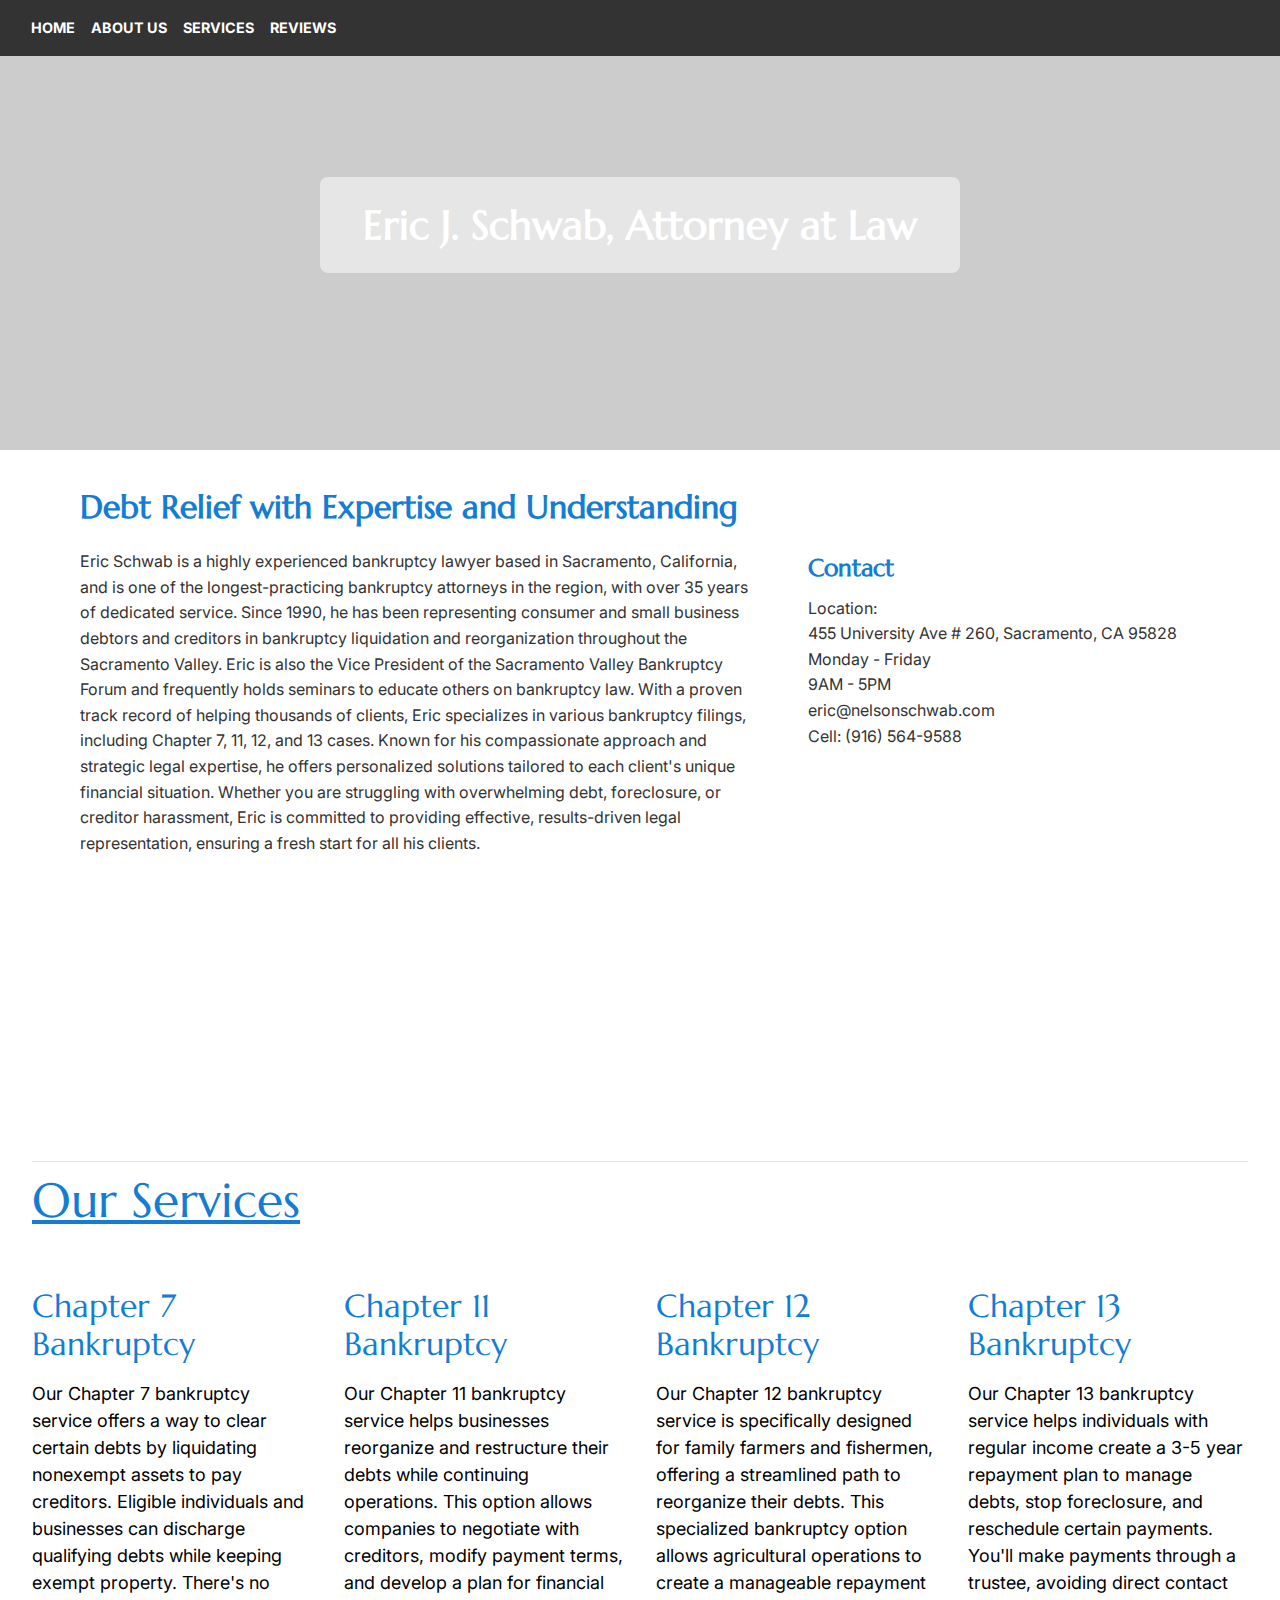
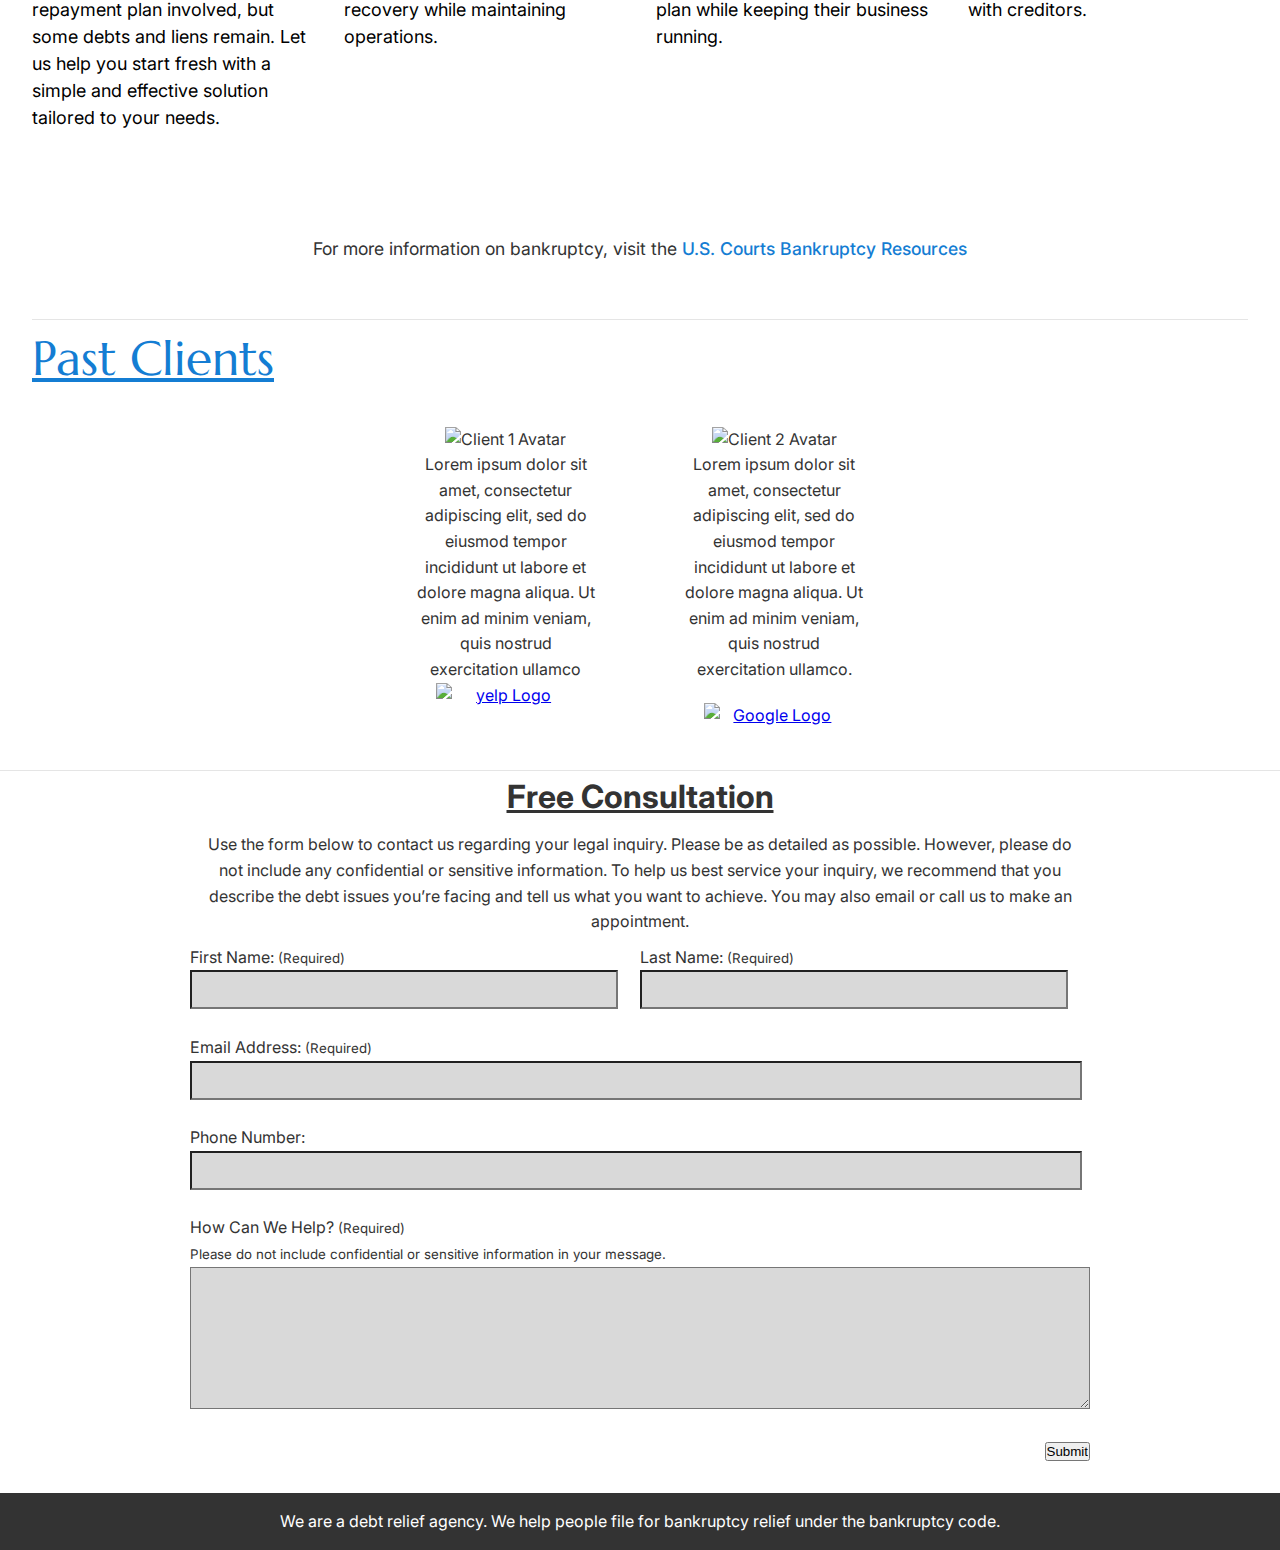
==== index.html @ c8d5258b "#SCRUM #72,75. I Reformatted the name of Homepage.html to index.html, changed the links in the navba" ====
﻿<!DOCTYPE html>
<html lang="en" xmlns="http://www.w3.org/1999/xhtml">
  <head>
    <meta charset="utf-8" />
      <title>Eric Schwab, Attorney at Law</title>
        <link rel="stylesheet" href="css/styles.css">
  </head>
  <body>
      <!-- Use the following semantic elements when defining the upper-level element instead of <div> or <span>, to improve clarity and readability.
           <article> <aside> <details> <figcaption> <figure> <footer> <header> <main> <mark> <nav> <section> <summary> <time> -->
      <header>
          <nav class="navbar" id="navbar">
              <ul>
                  <li><a href="index.html">HOME</a></li>
                  <li><a href="about-us.html">ABOUT US</a></li>
                  <li><a href="services.html">SERVICES</a></li>
                  <li><a href="reviews.html">REVIEWS</a></li>
              </ul>
          </nav>
          <div class="hero-text">
              <h1>Eric J. Schwab, Attorney at Law</h1>
          </div>
      </header>

      <main>
          <h2>Debt Relief with Expertise and Understanding</h2>
          <div class="content-wrapper">
              <div class="introduction">
                <p>Eric Schwab is a highly experienced bankruptcy lawyer based in Sacramento, California, and is one of the longest-practicing bankruptcy attorneys in the region, with over 35 years of dedicated service. Since 1990, he has been representing consumer and small business debtors and creditors in bankruptcy liquidation and reorganization throughout the Sacramento Valley. Eric is also the Vice President of the Sacramento Valley Bankruptcy Forum and frequently holds seminars to educate others on bankruptcy law. With a proven track record of helping thousands of clients, Eric specializes in various bankruptcy filings, including Chapter 7, 11, 12, and 13 cases. Known for his compassionate approach and strategic legal expertise, he offers personalized solutions tailored to each client's unique financial situation. Whether you are struggling with overwhelming debt, foreclosure, or creditor harassment, Eric is committed to providing effective, results-driven legal representation, ensuring a fresh start for all his clients.</p>
              </div>
              <div class="contactInfo">
                  <h3>Contact</h3>
                  <p>Location:<br>455 University Ave # 260, Sacramento, CA 95828</p>
                  <p>Monday - Friday<br>9AM - 5PM</p>
                  <p>eric@nelsonschwab.com<br>Cell: (916) 564-9588</p>
                  <iframe id="GMap"
                          src="https://www.google.com/maps/embed/v1/place?key=AIzaSyBqGkoHUfCA9LHCXbppnFagNsoR3M00XPc&q=Law+office+of+Eric+Schwab,Sacramento+CA">
                  </iframe>
              </div>
          </div>
      </main>

      <section class="services">
        <h2>Our Services</h2>
        <div class="services-grid">
            <!-- Chapter 7 -->
            <article class="service-card">
                <h3>Chapter 7<br>Bankruptcy</h3>
                <p>Our Chapter 7 bankruptcy service offers a way to clear certain debts by liquidating nonexempt assets to pay creditors. Eligible individuals and businesses can discharge qualifying debts while keeping exempt property. There's no repayment plan involved, but some debts and liens remain. Let us help you start fresh with a simple and effective solution tailored to your needs.</p>
            </article>
    
            <!-- Chapter 11 -->
            <article class="service-card">
                <h3>Chapter 11<br>Bankruptcy</h3>
                <p>Our Chapter 11 bankruptcy service helps businesses reorganize and restructure their debts while continuing operations. This option allows companies to negotiate with creditors, modify payment terms, and develop a plan for financial recovery while maintaining operations.</p>
            </article>
    
            <!-- Chapter 12 -->
            <article class="service-card">
                <h3>Chapter 12<br>Bankruptcy</h3>
                <p>Our Chapter 12 bankruptcy service is specifically designed for family farmers and fishermen, offering a streamlined path to reorganize their debts. This specialized bankruptcy option allows agricultural operations to create a manageable repayment plan while keeping their business running.</p>
            </article>
    
            <!-- Chapter 13 -->
            <article class="service-card">
                <h3>Chapter 13<br>Bankruptcy</h3>
                <p>Our Chapter 13 bankruptcy service helps individuals with regular income create a 3-5 year repayment plan to manage debts, stop foreclosure, and reschedule certain payments. You'll make payments through a trustee, avoiding direct contact with creditors.</p>
            </article>
        </div>
      </section>

      <!-- Bankruptcy Link-->
      <section class="bankruptcy-info">
        <div>
          <p>For more information on bankruptcy, visit the 
            <a href="https://www.uscourts.gov/services-forms/bankruptcy" target="_blank">U.S. Courts Bankruptcy Resources</a>
          </p>
        </div>
      </section>

      <section class="pastCLients"> <!-- "CL"... typo? -->
          <h2 class="pastClientsHeader">Past Clients</h2>
          <div class="reviews-grid">
              <div class="yelp">
                  <img src="Pictures/girl-avatar.png" alt="Client 1 Avatar" class="client-avatar">

                  <p>
                      Lorem ipsum dolor sit amet, consectetur adipiscing elit, sed do eiusmod tempor incididunt ut labore et dolore magna aliqua. Ut enim ad minim veniam, quis nostrud exercitation ullamco
                  </p>
                  <a href="https://www.yelp.com" target="">

                      <img src="Pictures/other-yelp-logo.webp" alt="yelp Logo" class="yelp-logo">
                  </a>
              </div>
              <div class="google">
                  <img src="Pictures/guy-avatar.png" alt="Client 2 Avatar" class="client-avatar">
                  <p>
                      Lorem ipsum dolor sit amet, consectetur adipiscing elit, sed do eiusmod tempor incididunt ut labore et dolore magna aliqua. Ut enim ad minim veniam, quis nostrud exercitation ullamco.
                  </p>
                  <a href="https://www.google.com" target="">

                      <img src="Pictures/google-logo.png" alt="Google Logo" class="google-logo">
                  </a>
              </div>
          </div>
      </section>

      <section class="Send Text">
          <p style="font-size: 32px; text-align: center; font-weight: bold; text-decoration: underline; border-top: 1px solid #e5e5e5";> <!-- this should be moved to styles.css -->
              Free Consultation
          </p>

          <p style="text-align: center; width: 100%; max-width: 892px; padding: 10px; margin: 0 auto;">
              Use the form below to contact us regarding your legal inquiry. Please be as detailed as possible. However, please do not include any confidential or sensitive information. To help us best service your inquiry, we recommend that you describe the debt issues you’re facing and tell us what you want to achieve. You may also email or call us to make an appointment.
          </p>

          <form action="/submit-form" method="POST">
              <!-- First Name and Last Name on the same line -->
              <div class="name-row">
                  <div>
                      <label for="firstname">First Name:</label> <small>(Required)</small><br>
                      <input type="text" id="firstname" name="firstname" required>
                  </div>
                  <div>
                      <label for="lastname">Last Name:</label> <small>(Required)</small><br>
                      <input type="text" id="lastname" name="lastname" required>
                  </div>
              </div><br>

              <!-- Email Address -->
              <label for="email">Email Address:</label> <small>(Required)</small><br>
              <input type="email" id="email" name="email" required><br><br>

              <!-- Phone Number -->
              <label for="phone">Phone Number:</label><br>
              <input type="tel" id="phone" name="phone" pattern="\(\d{3}\)-\d{3}-\d{4}" required><br><br>

              <!-- Message Text Box -->
              <label for="message">How Can We Help? <small>(Required) <br> Please do not include confidential or sensitive information in your message.</small></label><br>
              <textarea id="message" name="message" maxlength="250" required></textarea><br><br>

              <!-- Submit Button -->
              <input type="submit" value="Submit"><br><br>
          </form>
      </section>

      <footer>
          <div class="disclaimer">
              <p>We are a debt relief agency. We help people file for bankruptcy relief under the bankruptcy code.</p>
          </div>
      </footer>
  </body>
</html>
---- css/styles.css ----
@import url('https://fonts.googleapis.com/css2?family=Inter:wght@400;700&family=Marcellus&display=swap');

* {
  margin: 0;
  padding: 0;
  box-sizing: border-box;
}

html {
  font-size: 16px; /* Base font size */
}

body {
  font-family: 'Inter', sans-serif;
  line-height: 1.6;
  color: #333;
  font-size: 1rem; /* 16px */
}

/* Header Image (City) */
header {
  background-image: url('/pictures/city.jpg');
  background-size: cover;
  background-position: center;
  height: 50vh;
  position: relative;
  color: white;
}

/* Header Image (Library) for About Us Page*/
.about-header {
  background-image: url('/pictures/lib.png');
  background-size: cover;
  background-position: center;
  height: 20vh;
  margin: 20px auto;
  border-radius:20px;
  width: 90%;
  overflow: hidden;
  position: relative;
  color: white;
  z-index: 1;
}

/* Header Transperency Layer */
header::before {
  content: '';
  position: absolute;
  top: 0;
  left: 0;
  right: 0;
  bottom: 0;
  background: rgba(0, 0, 0, 0.2);
}

/* add some dynamic styling */
.navbar.shrink {
  padding: 10px;
  background-color: #222;
}

.navbar li a:hover {
  background-color: #575757;
  border-radius: 5px;
}

/* Nav Bar, adjust the navbar to be static */
nav {
  position: fixed;
  top: 0;
  left:0;
  width: 100%; /* Makes the navbar span the full width */
  background-color: #333;
  padding: 15px;
  z-index: 1000; /* Ensures the navbar stays on top of other content */
  box-sizing: border-box;
  justify-content: center;
  background-color: #333;
}

nav ul {
  list-style-type: none;
  display: flex;
  justify-content: flex-start;  /* Align items to the left */
}

nav ul li {
  margin-left: 1rem;
}

/* Nav Bar */
nav ul li a {
  color: white;
  text-decoration: none;
  font-weight: bold;
  font-size: 0.9rem;
}


/* Sacramento Website Title */
.hero-text {
  position: absolute;
  top: 50%;
  left: 50%;
  transform: translate(-50%, -50%);
  text-align: center;
  width: 50%;
}

/* Rectangle color / Transperecny */
.hero-text h1 {
  font-family: 'Marcellus', serif;
  font-size: 2.5rem;
  background: rgba(255, 255, 255, 0.5);
  padding: 1rem;
  border-radius: 0.5rem;
}

main {
  width: 90%;
  max-width: 1200px;
  margin: 0 auto;
  padding: 2rem 1rem;
}

h2 {
  font-family: 'Marcellus', serif;
  font-size: 2rem;
  margin-bottom: 1rem;
  color: #147dd3;
}

.content-wrapper {
  display: flex;
  justify-content: space-between;
  margin-bottom: 2rem;
}

.introduction {
  flex-basis: 60%;
}

.contactInfo {
  flex-basis: 35%;
  display: flex;
  flex-direction: column;
}

h3 {
  font-family: 'Marcellus', serif;
  font-size: 1.5rem;
  margin-bottom: 0.5rem;
  color: #147dd3
}

#GMap {
  width: 100%;
  height: 300px;
  border: 0;
  margin-top: 1rem;
  display: block;
}

footer {
  background-color: #333;
  color: white;
  text-align: center;
  padding: 1rem;
}

/* Services Section Styles */
.services {
  padding: 2rem;
}

  .services h2 {
    color: #147dd3;
    font-size: 48px;
    font-family: Marcellus, serif;
    font-weight: 400;
    text-decoration: underline;
    margin-bottom: 3rem;
    border-top: 1px solid #e5e5e5;
  }

.services-grid {
  display: grid;
  grid-template-columns: repeat(4, 1fr);
  gap: 2rem;
  max-width: 1400px;
  margin: 0 auto;
}

.service-card h3 {
  color: #147dd3;
  font-size: 32px;
  font-family: Marcellus, serif;
  font-weight: 400;
  margin-bottom: 1rem;
  line-height: 1.2;
}

.service-card p {
  color: black;
  font-size: 18px;
  font-family: Inter, sans-serif;
  font-weight: 400;
  line-height: 1.5;
}


/* Testominals*/
.pastCLients{
    padding: 2rem;
}

.pastClientsHeader {
  text-align: left;
  text-decoration: underline;
  font-size: 48px;
  font-weight: 400;
  margin-bottom: 20px;
  margin-left: 0;
  font-family: Marcellus, serif;
  border-top: 1px solid #e5e5e5;
}

.yelp, .google {
  width: 200px; /* Makes each div take up 45% of the parent width */
  padding: 10px; /* Adds some padding */

  margin: 0 auto; /* Centers the text horizontally */
  text-align: center;
}

.reviews-grid {
  display: grid;
  grid-template-columns: repeat(2, 0.2fr);
  justify-content: center;
  gap: 2rem;
  max-width: 1440px;
  margin: 0 auto;
  font-family: 'Inter', serif;
}

.google-logo {
  margin-top: 20px;
  width: 140px; /* Smaller size for the logo */
  height: auto;
  display: block;
  margin-left: auto;
  margin-right: auto;
}

.yelp-logo {
  margin-top: 0px;
  width: 140px; /* Smaller size for the logo */
  height: auto;
  display: block;
  margin-left: auto;
  margin-right: auto;
}

.client-link {
  display: block; /* Makes the link take up the full width, forcing it to a new line */
  color: #007bff;
  text-decoration: none;
  font-weight: bold;
  margin-top: 10px; /* Adds a bit of space between the paragraph and the link */
}

.client-link:hover {
  text-decoration: underline;
}



/* Consultation Area*/
input[type="text"],
input[type="tel"],
input[type="email"],
textarea {
  background-color: rgb(217, 217, 217);  /* Would it look bettwe to have the color match the background? */
  width: 100%;
  max-width: 892px;
  padding: 10px;
  box-sizing: border-box;
}

input[type="submit"] {
  max-width: 892px;
  box-sizing: border-box;
  float: right;
  margin-right: 0;
}

                  /* Style for First Name and Last Name in the same row */
.name-row {
  width: 100%;
  max-width: 892px;
  box-sizing: border-box;
}
                  
.name-row div {
  display: inline-block;
  width: 48%;
  box-sizing: border-box;
  margin-right: 2%;
}

.name-row div:last-child {
  margin-right: 0;
}

textarea {
  height: 142px;
  margin: 0 auto;
  max-width: 900px;
}

/* Center the form on the page */
form {
  margin: 0 auto;
  max-width: 900px;
}

/* Bankruptcy Styling */
.bankruptcy-info {
  text-align: center;
  margin-top: 3rem;
  padding: 1.5rem;
}

.bankruptcy-info p {
  font-family: 'Inter', sans-serif;
  font-size: 1.1rem;
  color: #333;
}

.bankruptcy-info a {
  color: #147dd3;
  text-decoration: none;
  font-weight: 500;
  transition: color 0.2s ease;
}

.bankruptcy-info a:hover {
  color: #0f5c9e;
  text-decoration: underline;
}

@media (max-width: 768px) {
  html {
    font-size: 14px; /* Slightly smaller base font size for mobile */
  }

  .content-wrapper {
    flex-direction: column;
  }

  .contactInfo {
    flex-basis: 100%;
  }

  #GMap {
    height: 250px;
  }
}
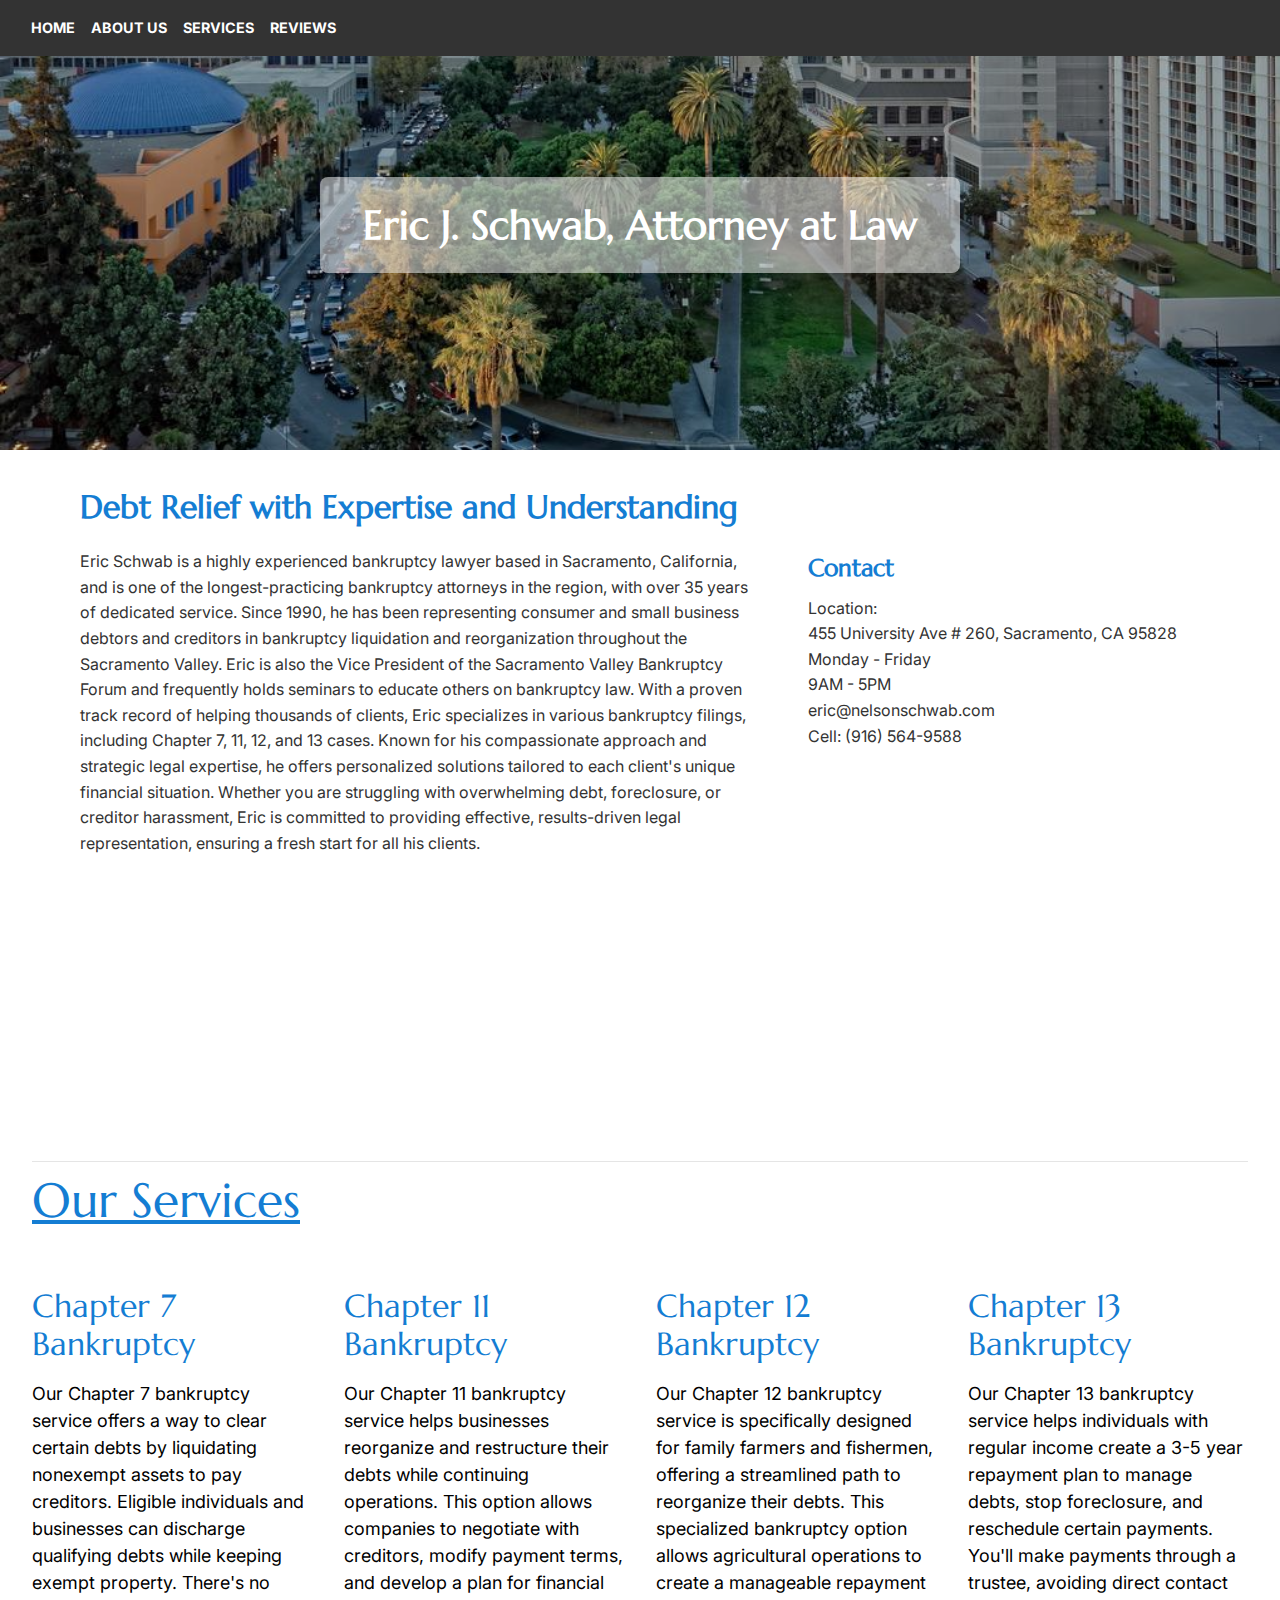
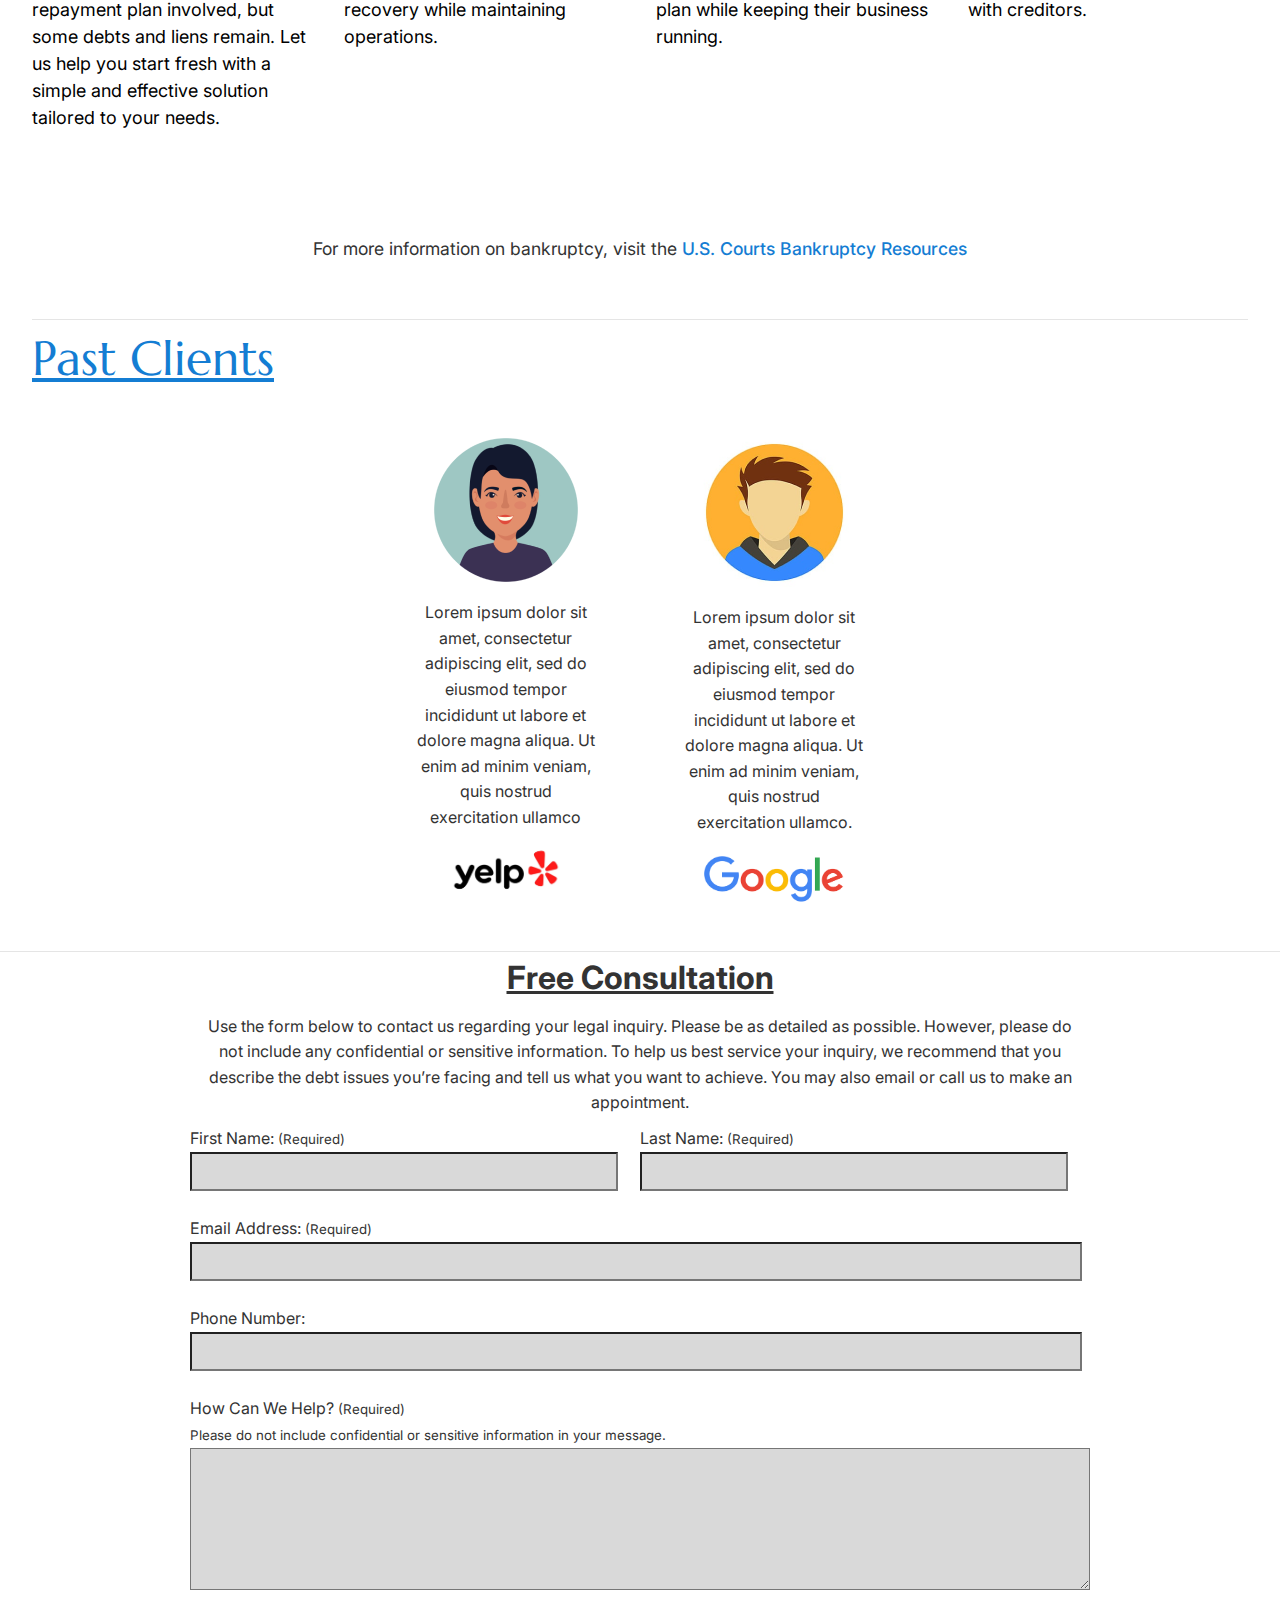
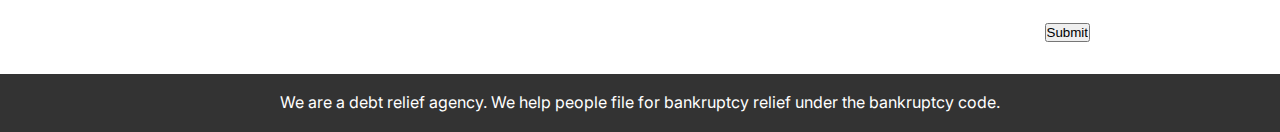
==== commit 0f3d3bbe: "#SCRUM-91, 99 # fixed a bug where image files implemented via styles.css weren't loading correctly. " ====
--- a/index.html
+++ b/index.html
@@ -82,24 +82,24 @@
           <h2 class="pastClientsHeader">Past Clients</h2>
           <div class="reviews-grid">
               <div class="yelp">
-                  <img src="Pictures/girl-avatar.png" alt="Client 1 Avatar" class="client-avatar">
+                  <img src="images/girl-avatar.png" alt="Client 1 Avatar" class="client-avatar">
 
                   <p>
                       Lorem ipsum dolor sit amet, consectetur adipiscing elit, sed do eiusmod tempor incididunt ut labore et dolore magna aliqua. Ut enim ad minim veniam, quis nostrud exercitation ullamco
                   </p>
                   <a href="https://www.yelp.com" target="">
 
-                      <img src="Pictures/other-yelp-logo.webp" alt="yelp Logo" class="yelp-logo">
+                      <img src="images/other-yelp-logo.webp" alt="yelp Logo" class="yelp-logo">
                   </a>
               </div>
               <div class="google">
-                  <img src="Pictures/guy-avatar.png" alt="Client 2 Avatar" class="client-avatar">
+                  <img src="images/guy-avatar.png" alt="Client 2 Avatar" class="client-avatar">
                   <p>
                       Lorem ipsum dolor sit amet, consectetur adipiscing elit, sed do eiusmod tempor incididunt ut labore et dolore magna aliqua. Ut enim ad minim veniam, quis nostrud exercitation ullamco.
                   </p>
                   <a href="https://www.google.com" target="">
 
-                      <img src="Pictures/google-logo.png" alt="Google Logo" class="google-logo">
+                      <img src="images/google-logo.png" alt="Google Logo" class="google-logo">
                   </a>
               </div>
           </div>
--- a/css/styles.css
+++ b/css/styles.css
@@ -19,7 +19,7 @@
 
 /* Header Image (City) */
 header {
-  background-image: url('/pictures/city.jpg');
+  background-image: url('../images/city.jpg');
   background-size: cover;
   background-position: center;
   height: 50vh;
@@ -29,7 +29,7 @@
 
 /* Header Image (Library) for About Us Page*/
 .about-header {
-  background-image: url('/pictures/lib.png');
+  background-image: url('../images/lib.png');
   background-size: cover;
   background-position: center;
   height: 20vh;
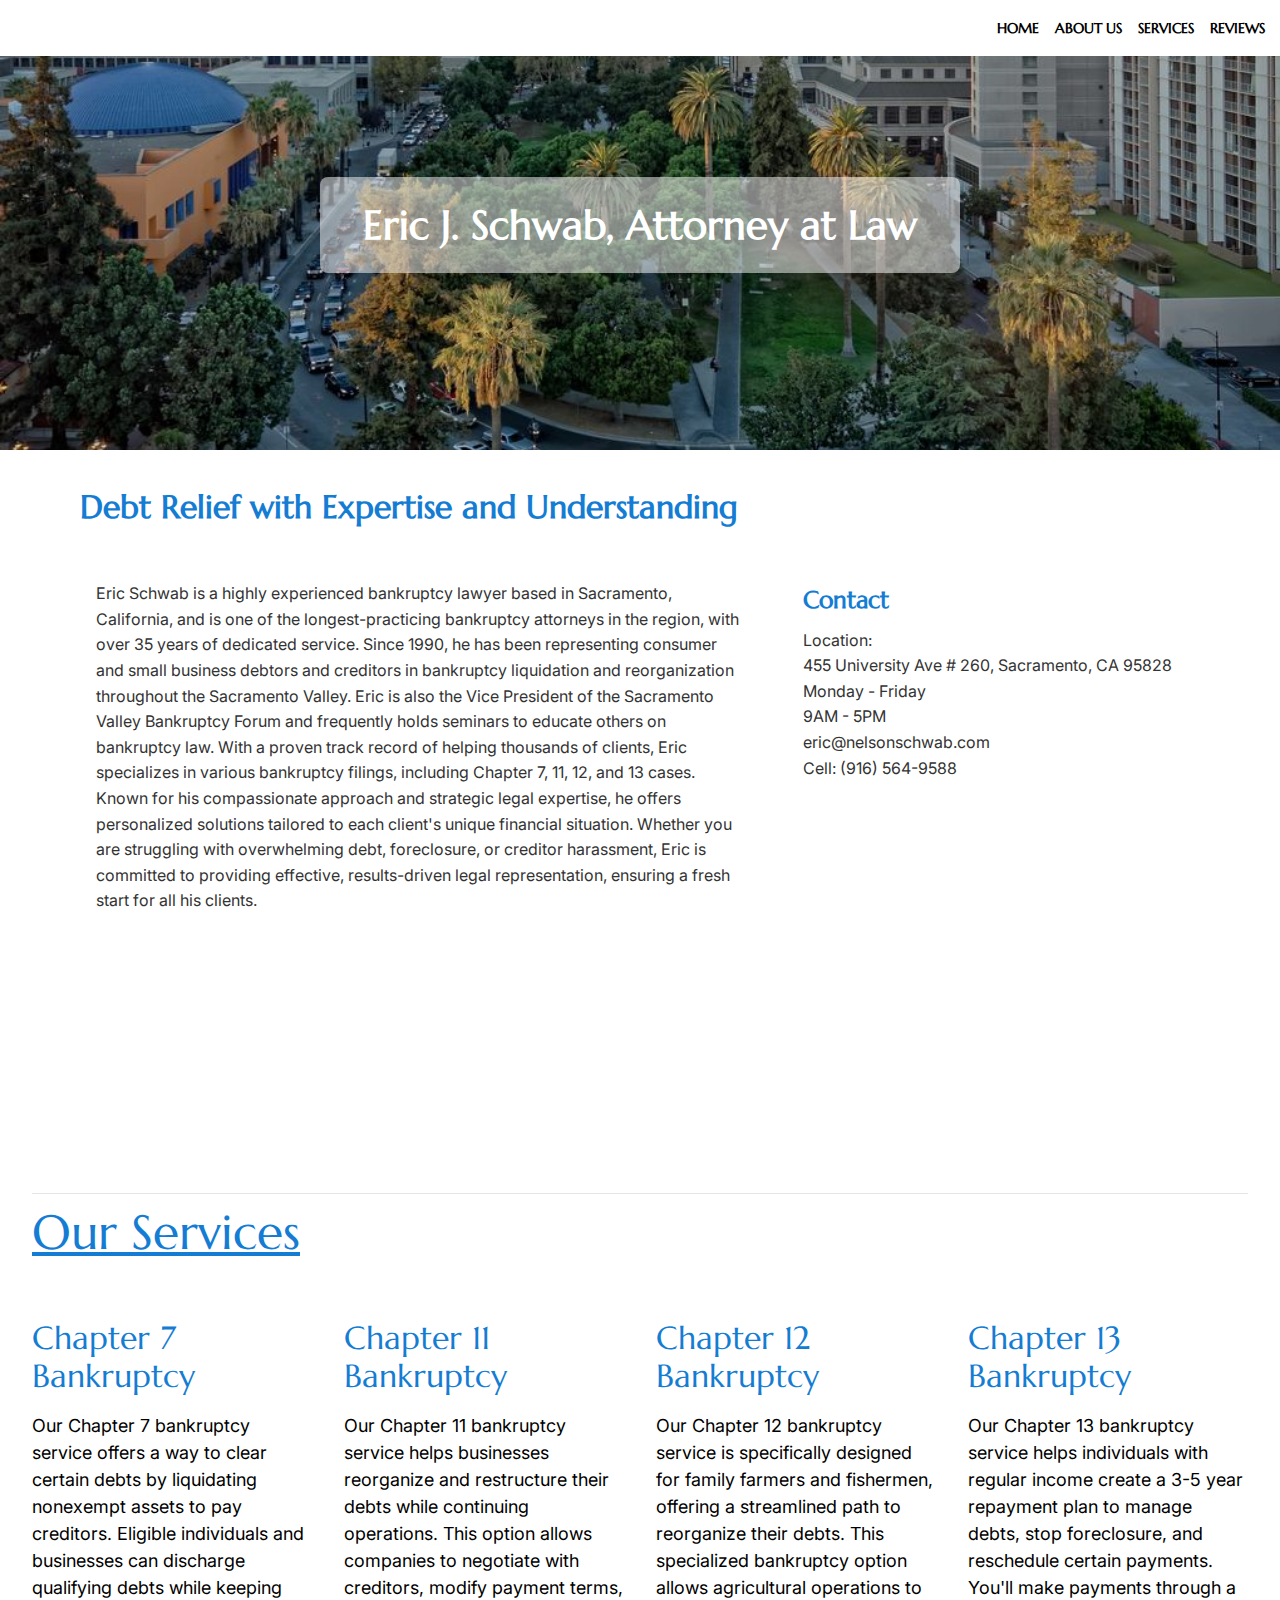
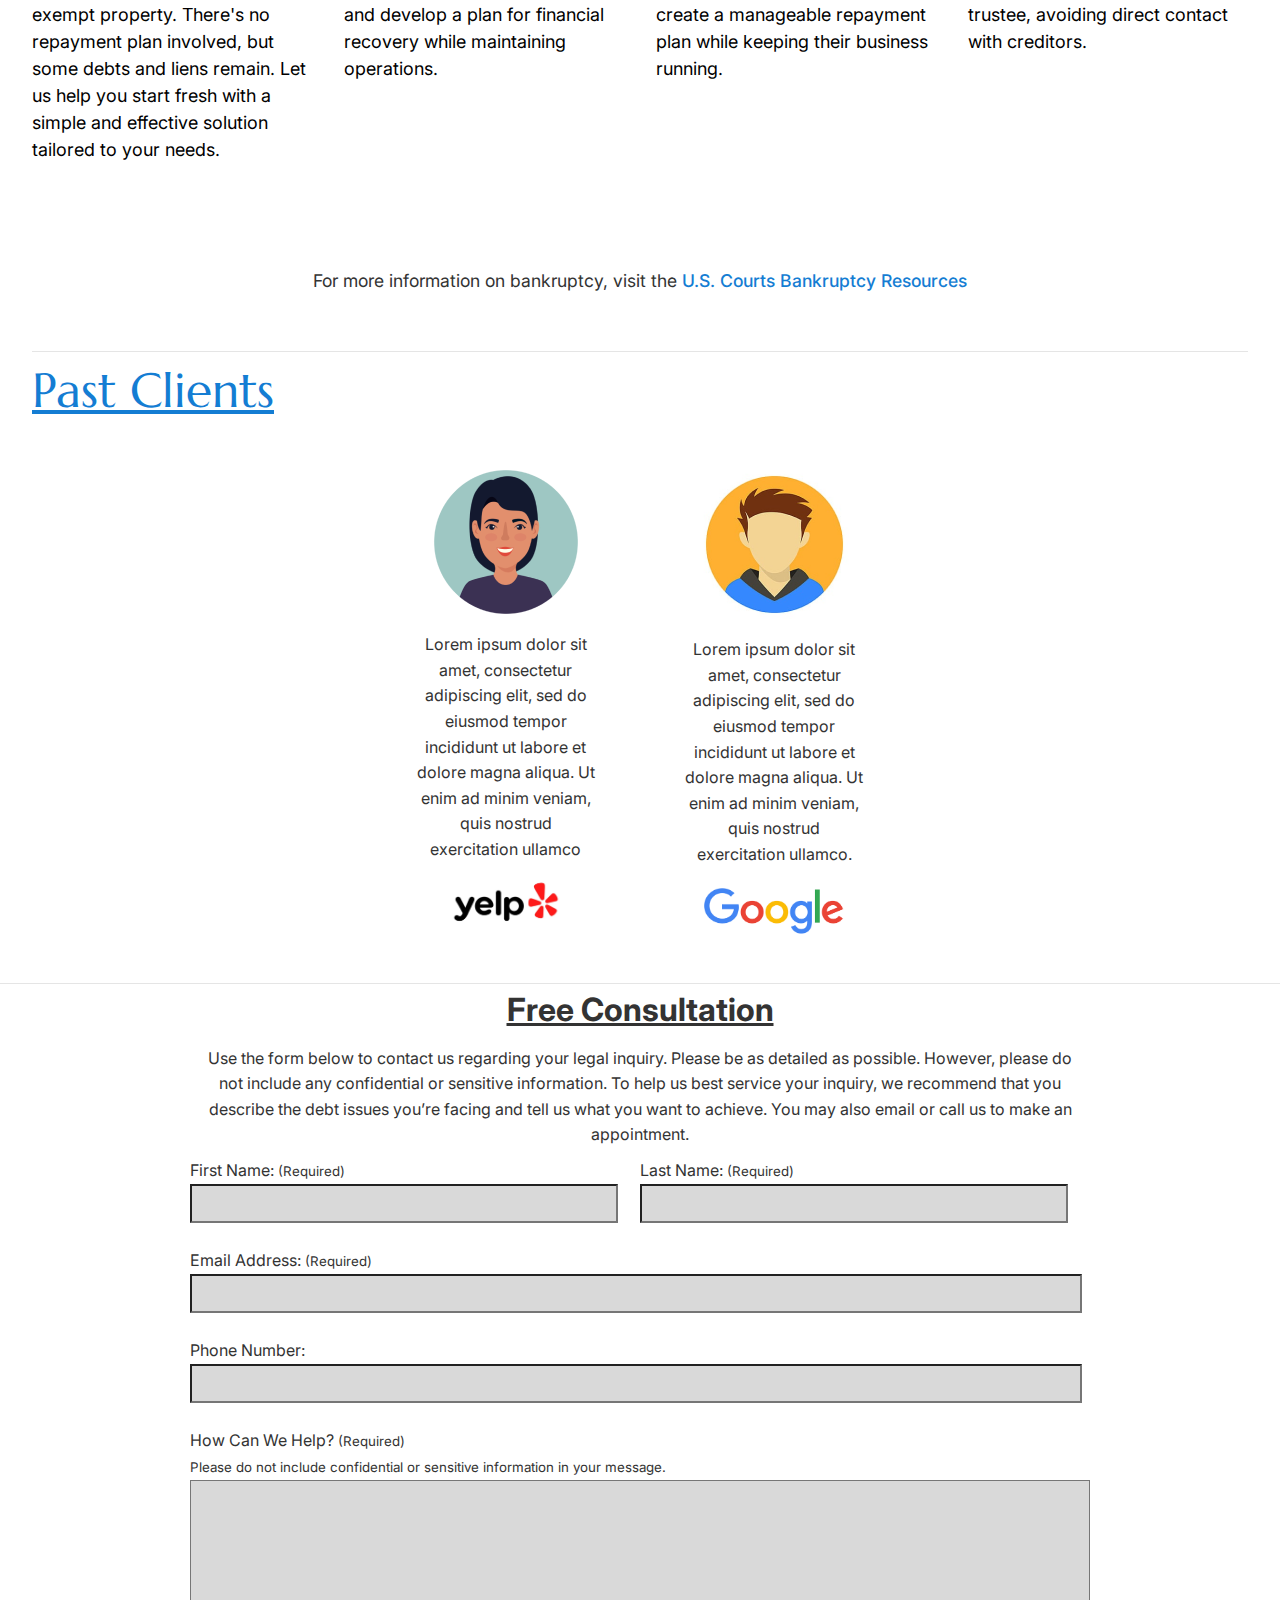
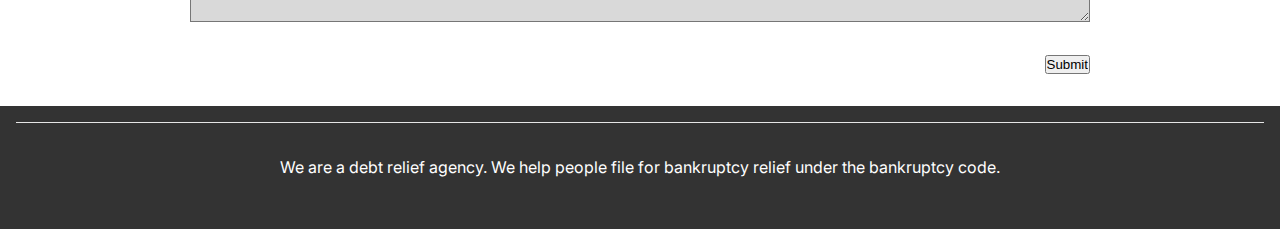
==== commit 8155fe61: "SCUM-#96: Link Google and Yelp to client review page" ====
--- a/index.html
+++ b/index.html
@@ -87,7 +87,7 @@
                   <p>
                       Lorem ipsum dolor sit amet, consectetur adipiscing elit, sed do eiusmod tempor incididunt ut labore et dolore magna aliqua. Ut enim ad minim veniam, quis nostrud exercitation ullamco
                   </p>
-                  <a href="https://www.yelp.com" target="">
+                  <a href="https://www.yelp.com/biz/eric-j-schwab-sacramento-2?osq=Eric+Schwab" target="">
 
                       <img src="images/other-yelp-logo.webp" alt="yelp Logo" class="yelp-logo">
                   </a>
@@ -97,7 +97,7 @@
                   <p>
                       Lorem ipsum dolor sit amet, consectetur adipiscing elit, sed do eiusmod tempor incididunt ut labore et dolore magna aliqua. Ut enim ad minim veniam, quis nostrud exercitation ullamco.
                   </p>
-                  <a href="https://www.google.com" target="">
+                  <a href="https://www.google.com/search?q=Eric+Schwab+Bankruptcy&newwindow=1&client=opera-gx&hs=ii9&sca_esv=9ea83b4b79de5e32&sxsrf=ADLYWILFJdYPftiCJEELlcQoXSzyVODh3Q%3A1731790303358&ei=3wU5Z_jMFbqG0PEP9MjTuAk&ved=0ahUKEwi4uO3O3eGJAxU6AzQIHXTkFJcQ4dUDCA8&oq=Eric+Schwab+Bankruptcy&gs_lp=Egxnd3Mtd2l6LXNlcnAiFkVyaWMgU2Nod2FiIEJhbmtydXB0Y3lIpiJQAFiVGnAAeACQAQCYAWWgAewCqgEDNC4xuAEMyAEA-AEBmAIAoAIAmAMAkgcAoAfhAQ&sclient=gws-wiz-serp#lrd=0x809ada03e7b7ba91:0xdd1ac700ccb726f9,1,,,," target="">
 
                       <img src="images/google-logo.png" alt="Google Logo" class="google-logo">
                   </a>
--- a/css/styles.css
+++ b/css/styles.css
@@ -55,12 +55,12 @@
 
 /* add some dynamic styling */
 .navbar.shrink {
-  padding: 10px;
+  padding: 5px;
   background-color: #222;
 }
 
 .navbar li a:hover {
-  background-color: #575757;
+  background-color: #aba7a7;
   border-radius: 5px;
 }
 
@@ -70,18 +70,16 @@
   top: 0;
   left:0;
   width: 100%; /* Makes the navbar span the full width */
-  background-color: #333;
+  background-color: white;
   padding: 15px;
   z-index: 1000; /* Ensures the navbar stays on top of other content */
   box-sizing: border-box;
-  justify-content: center;
-  background-color: #333;
 }
 
 nav ul {
   list-style-type: none;
   display: flex;
-  justify-content: flex-start;  /* Align items to the left */
+  justify-content: flex-end;  /* Align items to the left */
 }
 
 nav ul li {
@@ -90,12 +88,12 @@
 
 /* Nav Bar */
 nav ul li a {
-  color: white;
+  color:black;
   text-decoration: none;
   font-weight: bold;
   font-size: 0.9rem;
-}
-
+  font-family: 'Marcellus', serif;
+}
 
 /* Sacramento Website Title */
 .hero-text {
@@ -349,6 +347,334 @@
   text-decoration: underline;
 }
 
+/* Additional styles for About Us page layout */
+.education-commitment-grid {
+  display: grid;
+  grid-template-columns: repeat(2, 1fr);
+  gap: 2rem;
+  max-width: 1200px;
+  margin: 2rem auto;
+  padding: 0 1rem;
+  border-top: 1px solid #e5e5e5;
+}
+
+.grid-item {
+  padding: 1.5rem;
+}
+
+.grid-item h2 {
+  color: #147dd3;
+  font-family: 'Marcellus', serif;
+  font-size: 2rem;
+  margin-bottom: 1rem;
+}
+
+.Client-photo {
+  width: 100%;
+  margin: 1rem 0;
+}
+
+.Client-photo img {
+  width: 100%;
+  height: auto;
+  display: block;
+}
+
+/* Adjustments for About page specific layout */
+.content-wrapper {
+  display: flex;
+  justify-content: space-between;
+  gap: 2rem;
+  max-width: 1200px;
+  margin: 0 auto;
+  padding: 2rem 1rem;
+}
+
+.contactInfo {
+  flex: 0 0 35%;
+}
+
+.disclaimer {
+  max-width: 100%;
+  margin: 0;
+  padding: 2rem 1rem;
+  border-top: 1px solid #e5e5e5;
+  color: #fff;
+}
+
+/* Responsive adjustments */
+@media (max-width: 768px) {
+  .education-commitment-grid {
+      grid-template-columns: 1fr;
+  }
+
+  .content-wrapper {
+      flex-direction: column;
+  }
+
+  .introduction,
+  .contactInfo {
+      flex: 0 0 100%;
+  }
+}
+
+/* About header specific styles */
+.about-header {
+  margin-top: 60px; /* To account for fixed navigation */
+  position: relative;
+}
+
+footer {
+  width: 100%;
+  background-color: #333;
+  color: white;
+  text-align: center;
+  padding: 1rem;
+  position: relative; /* Keeps the footer at the bottom of its containing element */
+}
+
+/* Services Page Header Styles */
+.services-page-header {
+  background-image: url('../images/pexels-pixabay-159711.jpg');
+  background-size: cover;
+  background-position: center;
+  height: 20vh;
+  margin: 20px auto;
+  border-radius: 20px;
+  width: 90%;
+  overflow: hidden;
+  position: relative;
+  color: white;
+  z-index: 1;
+}
+
+/* Update hero text positioning */
+.services-page-header .hero-text {
+  position: absolute;
+  top: 50%;
+  left: 50%;
+  transform: translate(-50%, -50%);
+  text-align: center;
+  width: 50%;
+}
+
+/* Update title styling with transparency */
+.services-page-header .hero-text h1 {
+  font-family: 'Marcellus', serif;
+  font-size: 2.5rem;
+  background: rgba(255, 255, 255, 0.5);
+  padding: 1rem;
+  border-radius: 0.5rem;
+  color: rgb(255, 255, 255);
+}
+
+.services-page-content {
+  width: 90%;
+  max-width: 1200px;
+  margin: 0 auto;
+  padding: 2rem 1rem;
+}
+
+.services-page-overview {
+  margin-bottom: 3rem;
+}
+
+.services-page-overview h2 {
+  color: #147dd3;
+  font-size: 2rem;
+  font-family: 'Marcellus', serif;
+  margin-bottom: 1.5rem;
+}
+
+.services-page-grid {
+  display: grid;
+  grid-template-columns: 1fr 1fr;
+  grid-template-areas: 
+      "chapter7 chapter11"
+      "chapter12 chapter13"
+      "why-choose why-choose";
+  gap: 2rem;
+  margin-bottom: 3rem;
+}
+
+/* Grid area assignments */
+.chapter7 {
+  grid-area: chapter7;
+}
+
+.chapter11 {
+  grid-area: chapter11;
+}
+
+.chapter12 {
+  grid-area: chapter12;
+}
+
+.chapter13 {
+  grid-area: chapter13;
+}
+
+.why-choose-us {
+  grid-area: why-choose;
+  max-width: 50%;
+  margin: 0 auto;
+}
+
+.why-choose-us {
+  grid-area: why-choose;
+}
+
+.services-page-card {
+  text-align: center;
+  padding: 1.5rem;
+}
+
+.services-page-card h3 {
+  color: #147dd3;
+  font-size: 1.8rem;
+  font-family: 'Marcellus', serif;
+  margin-bottom: 1rem;
+}
+
+.services-page-card p {
+  font-family: 'Inter', sans-serif;
+  font-size: 1.1rem;
+  line-height: 1.6;
+  color: #333;
+}
+
+.services-page-card.why-choose-us p {
+  text-decoration: none;
+}
+
+@media (max-width: 768px) {
+  .services-page-grid {
+      grid-template-columns: 1fr;
+      grid-template-areas: 
+          "chapter7"
+          "chapter11"
+          "chapter12"
+          "chapter13"
+          "why-choose";
+  }
+  
+  .why-choose-us {
+      max-width: 100%;
+  }
+  
+  .services-page-header {
+      height: 25vh;
+  }
+}
+
+/* Login Page Styles */
+.login-container {
+  margin: 0;
+  padding: 0;
+  min-height: 100vh;
+  display: flex;
+  align-items: center;
+  justify-content: center;
+  background-color: #f0f0f0;
+}
+
+.login-card {
+  display: flex;
+  width: 885px;
+  height: 443px;
+  background: white;
+  border-radius: 24px;
+  overflow: hidden;
+  box-shadow: 0 20px 40px rgba(0, 0, 0, 0.2);
+  border: 20px solid #4f9dde;
+  margin: 16px;  /* This adds the inch-like spacing around the border */
+}
+
+.welcome-side {
+  width: 40%;
+  background-color: #4086f4;
+  display: flex;
+  align-items: center;
+  justify-content: center;
+}
+
+.welcome-side h1 {
+  color: white;
+  font-size: 48px;
+  font-family: 'Marcellus', serif;
+  font-weight: normal;
+  margin: 0;
+}
+
+.login-side {
+  width: 60%;
+  padding: 40px 60px;
+}
+
+.login-side h2 {
+  font-size: 36px;
+  color: black;
+  font-family: 'Marcellus', serif;
+  font-weight: normal;
+  margin: 0 0 20px 0;
+  text-align: center;
+}
+
+.login-form-group {
+  margin-bottom: 20px;
+}
+
+.login-form-group label {
+  display: block;
+  font-family: 'Marcellus', serif;
+  font-size: 18px;
+  color: black;
+  margin-bottom: 8px;
+}
+
+.login-form-group input {
+  width: 100%;
+  height: 40px;
+  background-color: #e8e8e8;
+  border: none;
+  border-radius: 4px;
+  padding: 0 12px;
+  font-family: 'Marcellus', serif;
+  font-size: 20px;
+}
+
+.login-button-group {
+  display: flex;
+  justify-content: space-between;
+  margin-top: 20px;
+}
+
+.login-button {
+  padding: 12px 32px;
+  border-radius: 50px;
+  border: none;
+  background-color: #93c5fd;
+  color: black;
+  font-family: 'Marcellus', serif;
+  font-size: 16px;
+  cursor: pointer;
+  text-decoration: none;
+}
+
+/* Responsive styles for login */
+@media (max-width: 768px) {
+  .login-card {
+      flex-direction: column;
+      height: auto;
+      margin: 16px;
+  }
+
+  .welcome-side, .login-side {
+      width: 100%;
+      padding: 2rem;
+  }
+}
+
 @media (max-width: 768px) {
   html {
     font-size: 14px; /* Slightly smaller base font size for mobile */
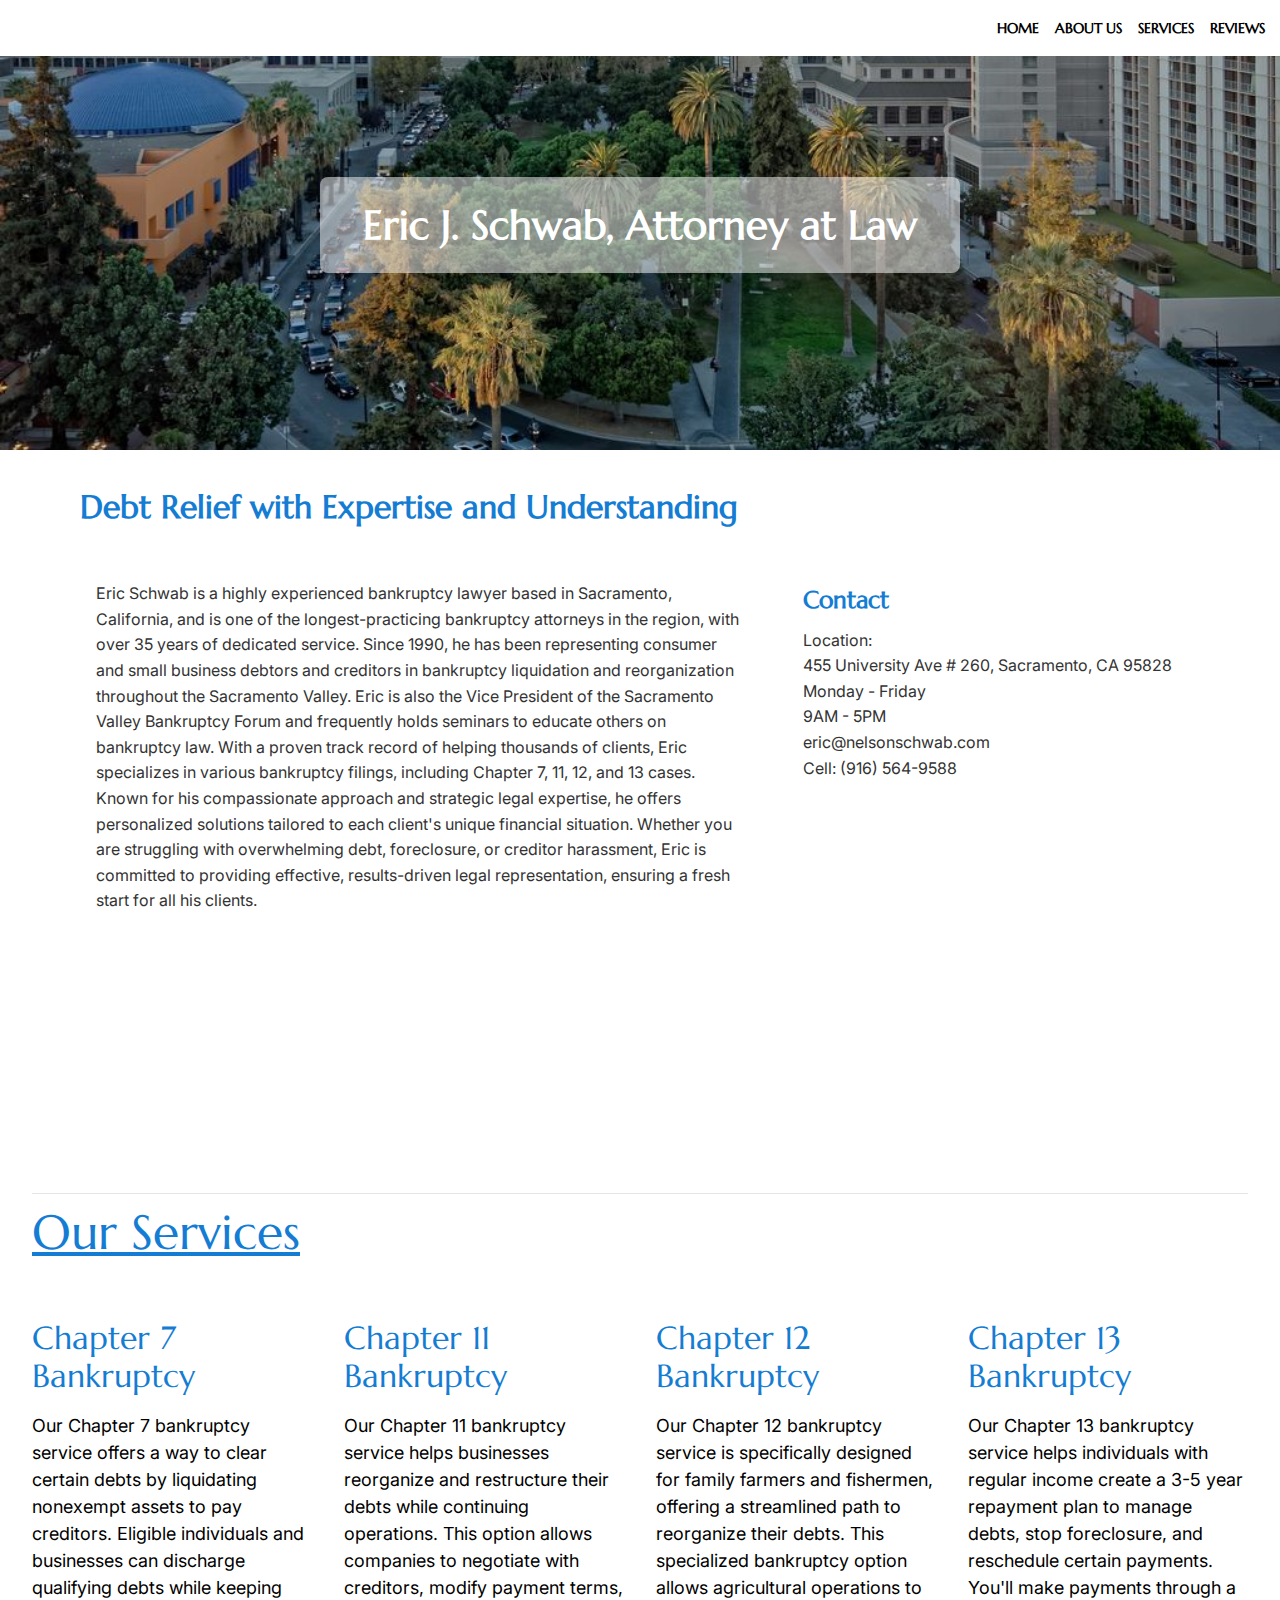
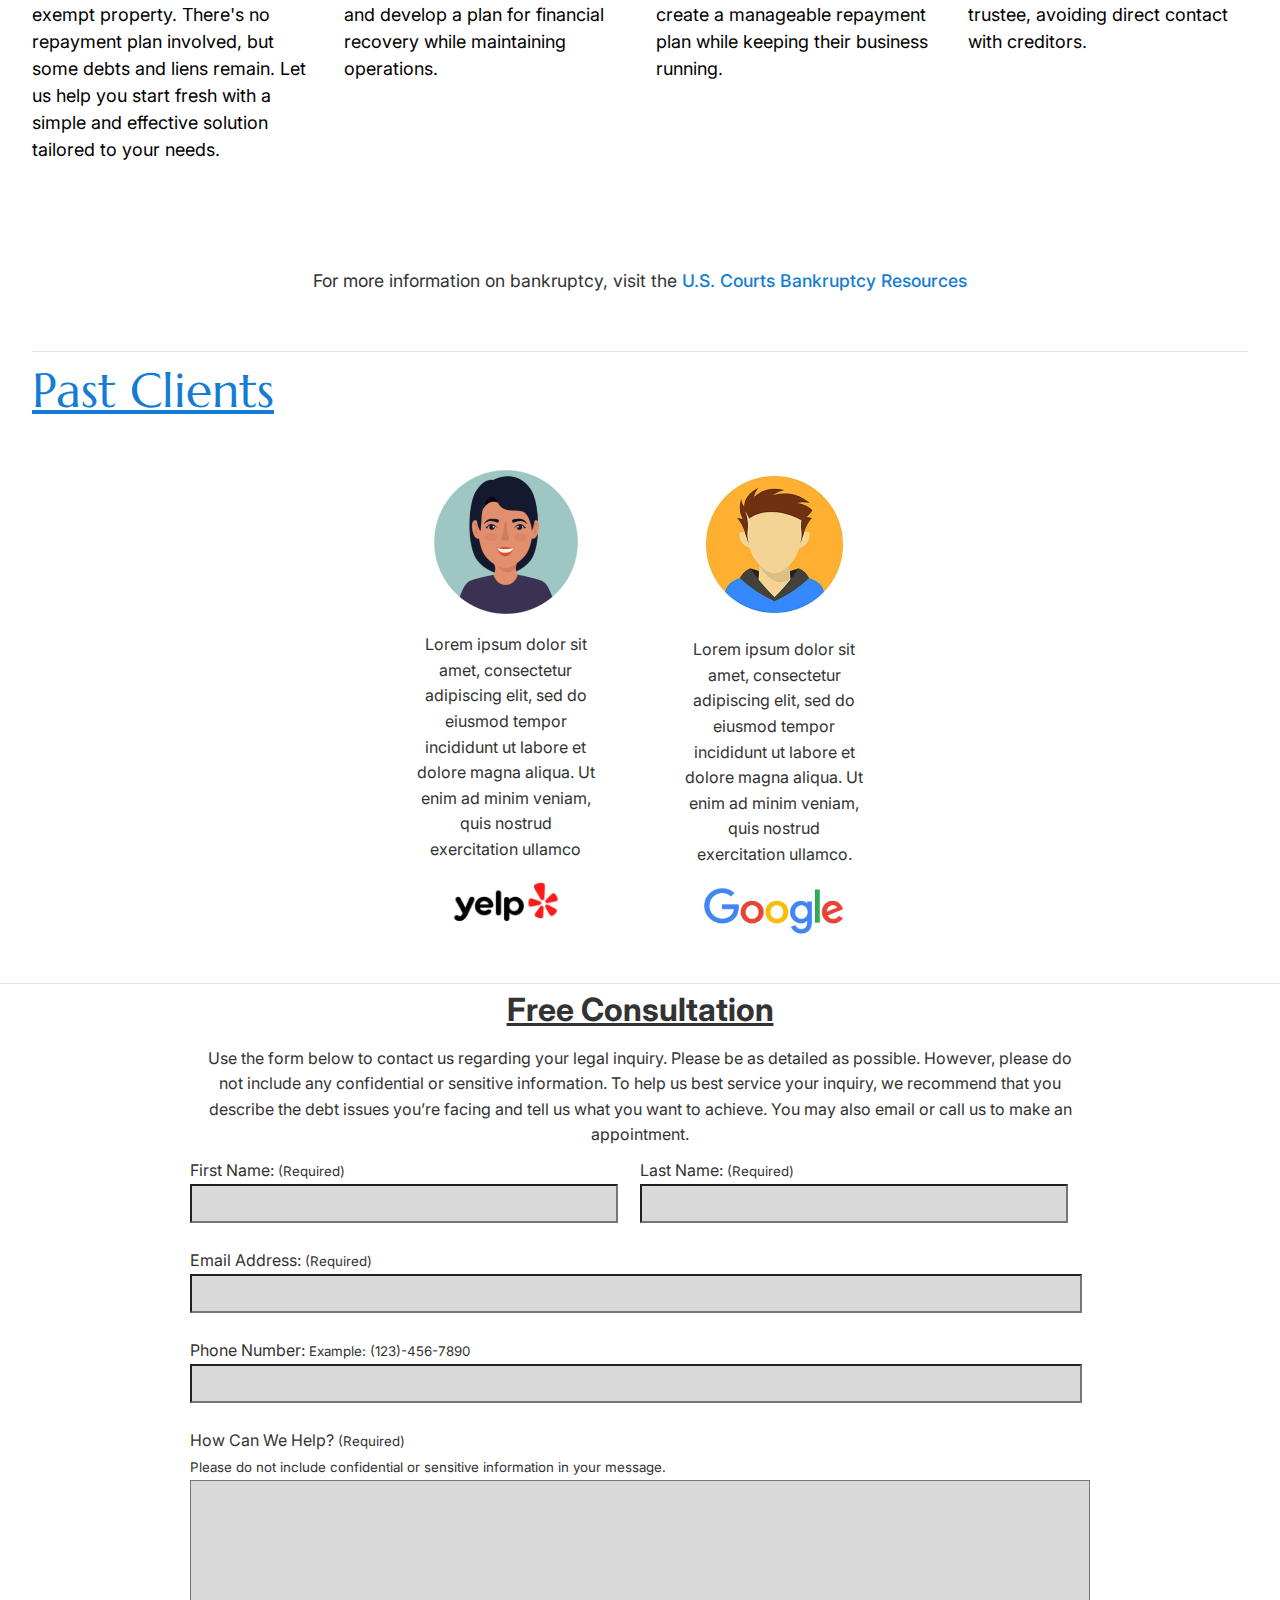
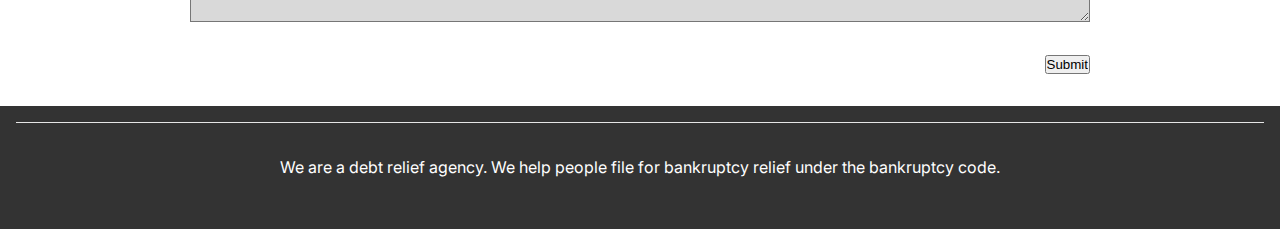
==== commit 3e8914d3: "JIRA Scrum-97,104,105. Created the admin dashboard according to the Figma specification, and added t" ====
--- a/index.html
+++ b/index.html
@@ -87,7 +87,7 @@
                   <p>
                       Lorem ipsum dolor sit amet, consectetur adipiscing elit, sed do eiusmod tempor incididunt ut labore et dolore magna aliqua. Ut enim ad minim veniam, quis nostrud exercitation ullamco
                   </p>
-                  <a href="https://www.yelp.com/biz/eric-j-schwab-sacramento-2?osq=Eric+Schwab" target="">
+                  <a href="https://www.yelp.com" target="">
 
                       <img src="images/other-yelp-logo.webp" alt="yelp Logo" class="yelp-logo">
                   </a>
@@ -97,7 +97,7 @@
                   <p>
                       Lorem ipsum dolor sit amet, consectetur adipiscing elit, sed do eiusmod tempor incididunt ut labore et dolore magna aliqua. Ut enim ad minim veniam, quis nostrud exercitation ullamco.
                   </p>
-                  <a href="https://www.google.com/search?q=Eric+Schwab+Bankruptcy&newwindow=1&client=opera-gx&hs=ii9&sca_esv=9ea83b4b79de5e32&sxsrf=ADLYWILFJdYPftiCJEELlcQoXSzyVODh3Q%3A1731790303358&ei=3wU5Z_jMFbqG0PEP9MjTuAk&ved=0ahUKEwi4uO3O3eGJAxU6AzQIHXTkFJcQ4dUDCA8&oq=Eric+Schwab+Bankruptcy&gs_lp=Egxnd3Mtd2l6LXNlcnAiFkVyaWMgU2Nod2FiIEJhbmtydXB0Y3lIpiJQAFiVGnAAeACQAQCYAWWgAewCqgEDNC4xuAEMyAEA-AEBmAIAoAIAmAMAkgcAoAfhAQ&sclient=gws-wiz-serp#lrd=0x809ada03e7b7ba91:0xdd1ac700ccb726f9,1,,,," target="">
+                  <a href="https://www.google.com" target="">
 
                       <img src="images/google-logo.png" alt="Google Logo" class="google-logo">
                   </a>
@@ -119,11 +119,11 @@
               <div class="name-row">
                   <div>
                       <label for="firstname">First Name:</label> <small>(Required)</small><br>
-                      <input type="text" id="firstname" name="firstname" required>
+                      <input type="text" id="firstname" name="firstname" maxlength="25" required>
                   </div>
                   <div>
                       <label for="lastname">Last Name:</label> <small>(Required)</small><br>
-                      <input type="text" id="lastname" name="lastname" required>
+                      <input type="text" id="lastname" name="lastname" maxlength="25" required>
                   </div>
               </div><br>
 
@@ -132,7 +132,7 @@
               <input type="email" id="email" name="email" required><br><br>
 
               <!-- Phone Number -->
-              <label for="phone">Phone Number:</label><br>
+              <label for="phone">Phone Number:</label><small>   Example: (123)-456-7890</small><br>
               <input type="tel" id="phone" name="phone" pattern="\(\d{3}\)-\d{3}-\d{4}" required><br><br>
 
               <!-- Message Text Box -->
--- a/css/styles.css
+++ b/css/styles.css
@@ -492,7 +492,7 @@
   grid-template-areas: 
       "chapter7 chapter11"
       "chapter12 chapter13"
-      "why-choose why-choose";
+      "why-choose service-benefits";
   gap: 2rem;
   margin-bottom: 3rem;
 }
@@ -516,12 +516,10 @@
 
 .why-choose-us {
   grid-area: why-choose;
-  max-width: 50%;
-  margin: 0 auto;
-}
-
-.why-choose-us {
-  grid-area: why-choose;
+}
+
+.service-benefits {
+  grid-area: service-benefits;
 }
 
 .services-page-card {
@@ -555,7 +553,8 @@
           "chapter11"
           "chapter12"
           "chapter13"
-          "why-choose";
+          "why-choose"
+          "service-benefits";
   }
   
   .why-choose-us {
@@ -691,4 +690,4 @@
   #GMap {
     height: 250px;
   }
-}+}
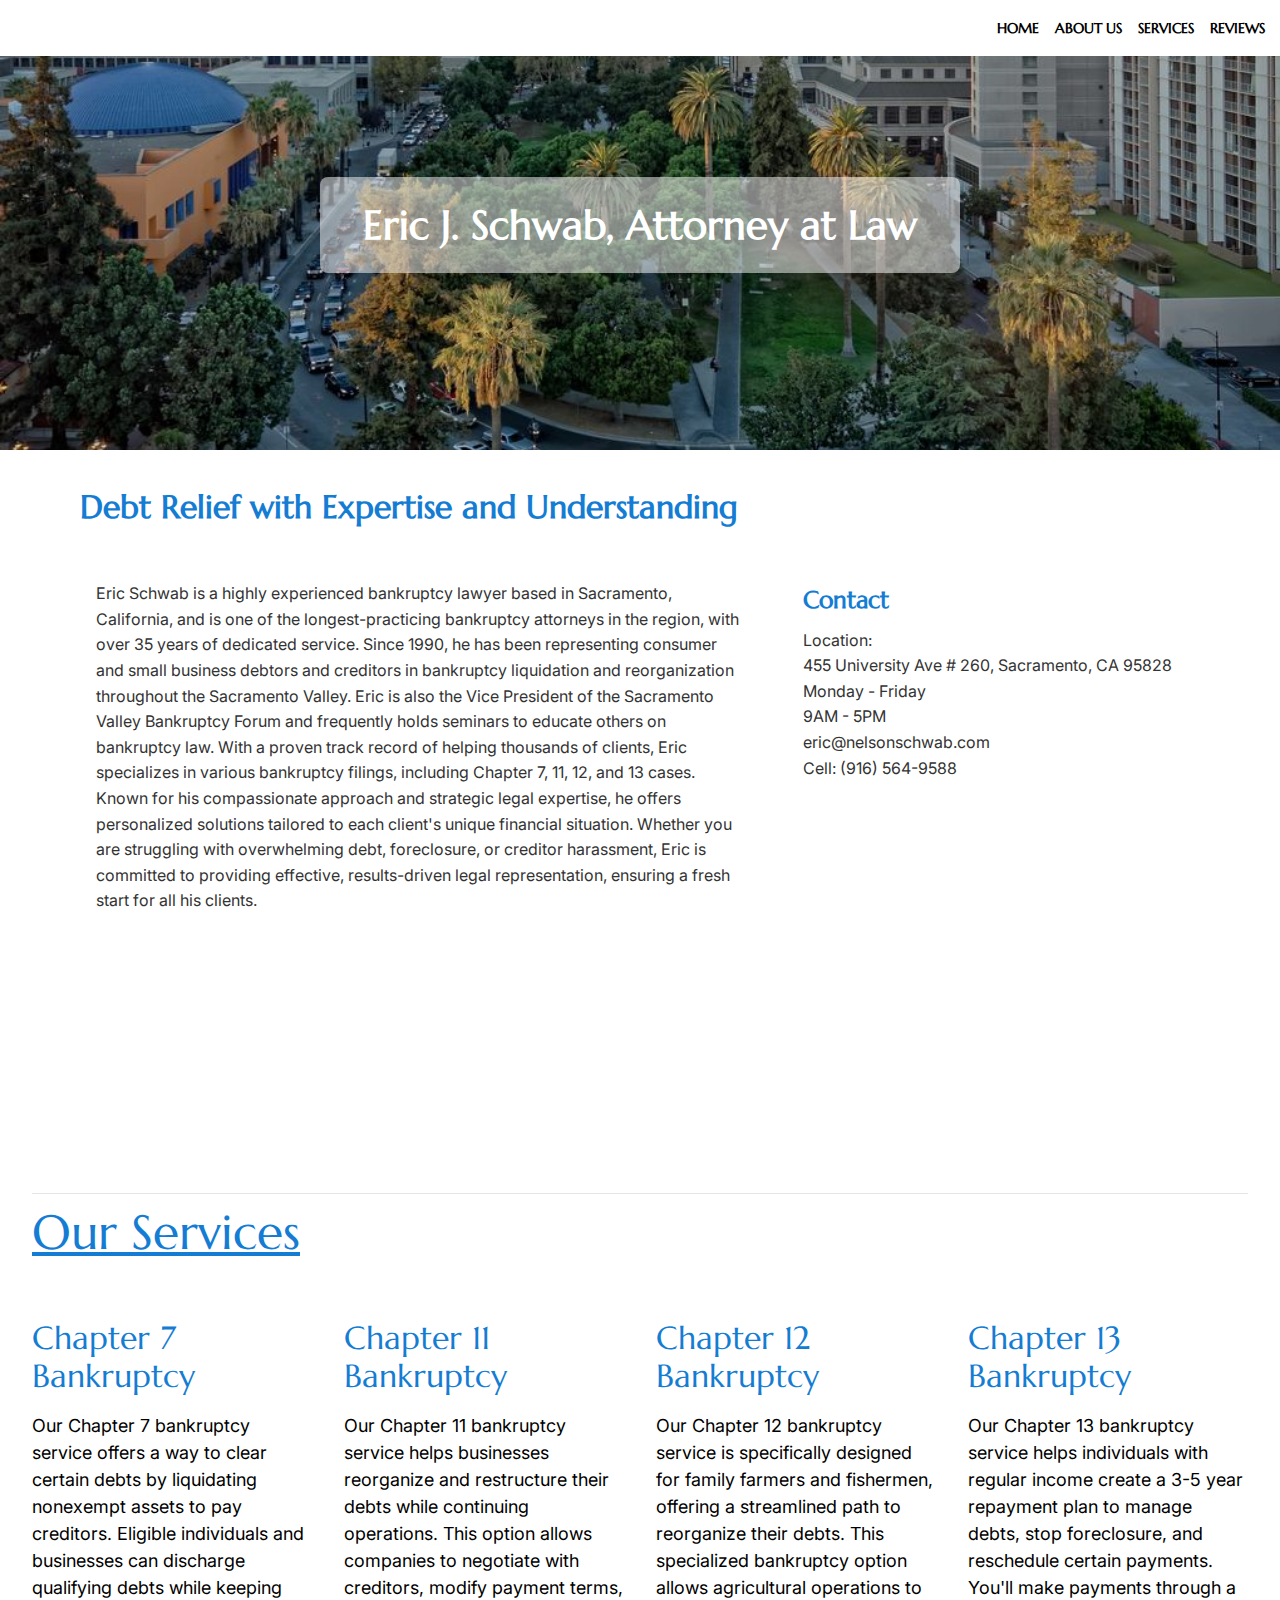
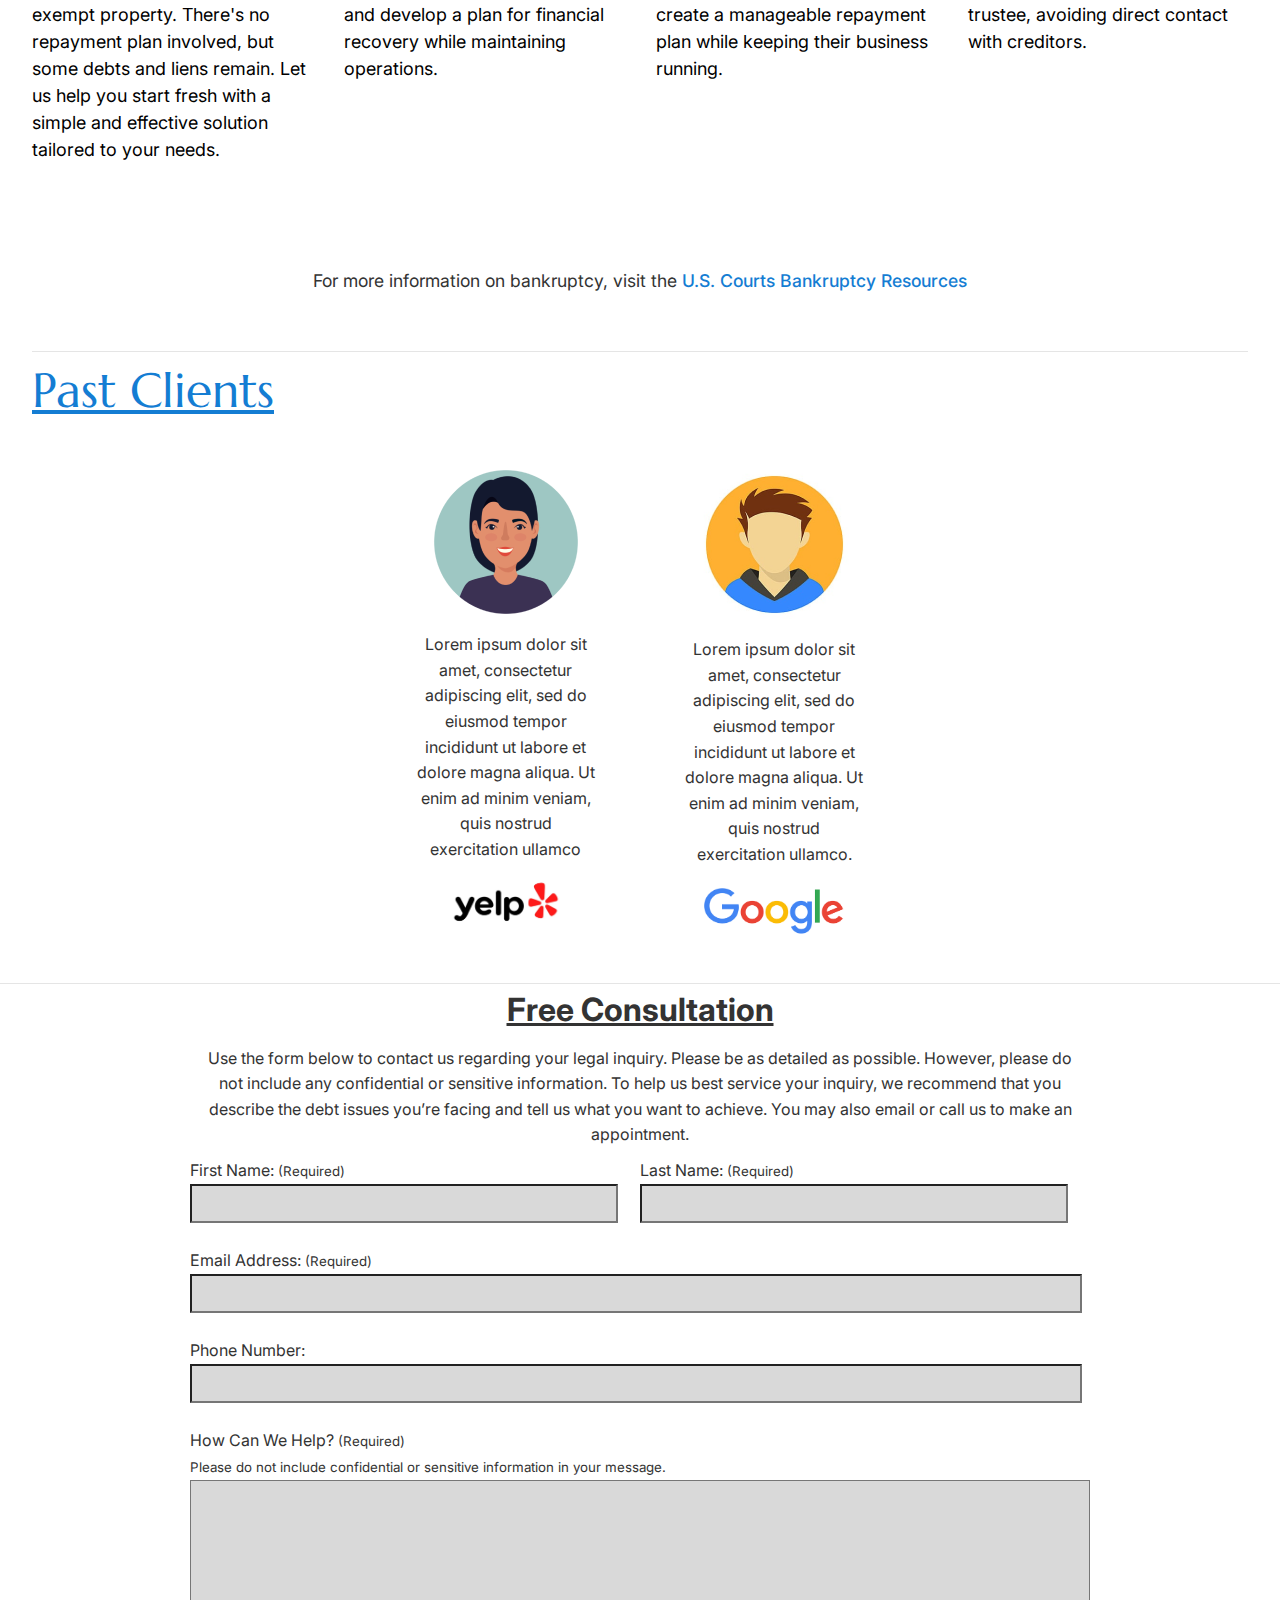
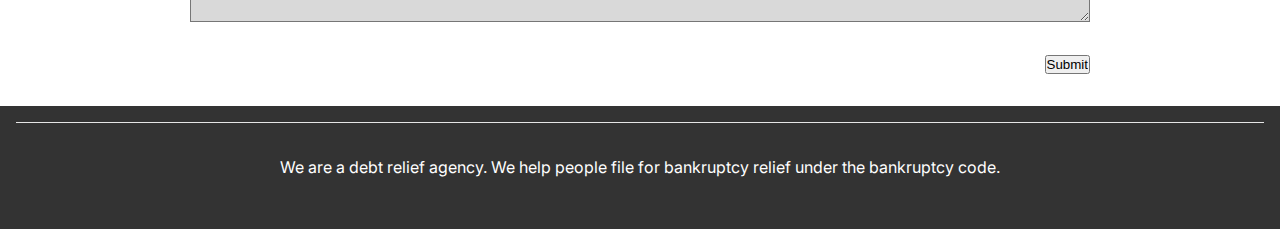
==== commit 650f0f26: "Merge pull request #33 from IsaacThawer/Goodwin" ====
--- a/index.html
+++ b/index.html
@@ -87,7 +87,7 @@
                   <p>
                       Lorem ipsum dolor sit amet, consectetur adipiscing elit, sed do eiusmod tempor incididunt ut labore et dolore magna aliqua. Ut enim ad minim veniam, quis nostrud exercitation ullamco
                   </p>
-                  <a href="https://www.yelp.com" target="">
+                  <a href="https://www.yelp.com/biz/eric-j-schwab-sacramento-2?osq=Eric+Schwab" target="">
 
                       <img src="images/other-yelp-logo.webp" alt="yelp Logo" class="yelp-logo">
                   </a>
@@ -97,7 +97,7 @@
                   <p>
                       Lorem ipsum dolor sit amet, consectetur adipiscing elit, sed do eiusmod tempor incididunt ut labore et dolore magna aliqua. Ut enim ad minim veniam, quis nostrud exercitation ullamco.
                   </p>
-                  <a href="https://www.google.com" target="">
+                  <a href="https://www.google.com/search?q=Eric+Schwab+Bankruptcy&newwindow=1&client=opera-gx&hs=ii9&sca_esv=9ea83b4b79de5e32&sxsrf=ADLYWILFJdYPftiCJEELlcQoXSzyVODh3Q%3A1731790303358&ei=3wU5Z_jMFbqG0PEP9MjTuAk&ved=0ahUKEwi4uO3O3eGJAxU6AzQIHXTkFJcQ4dUDCA8&oq=Eric+Schwab+Bankruptcy&gs_lp=Egxnd3Mtd2l6LXNlcnAiFkVyaWMgU2Nod2FiIEJhbmtydXB0Y3lIpiJQAFiVGnAAeACQAQCYAWWgAewCqgEDNC4xuAEMyAEA-AEBmAIAoAIAmAMAkgcAoAfhAQ&sclient=gws-wiz-serp#lrd=0x809ada03e7b7ba91:0xdd1ac700ccb726f9,1,,,," target="">
 
                       <img src="images/google-logo.png" alt="Google Logo" class="google-logo">
                   </a>
@@ -119,11 +119,11 @@
               <div class="name-row">
                   <div>
                       <label for="firstname">First Name:</label> <small>(Required)</small><br>
-                      <input type="text" id="firstname" name="firstname" maxlength="25" required>
+                      <input type="text" id="firstname" name="firstname" required>
                   </div>
                   <div>
                       <label for="lastname">Last Name:</label> <small>(Required)</small><br>
-                      <input type="text" id="lastname" name="lastname" maxlength="25" required>
+                      <input type="text" id="lastname" name="lastname" required>
                   </div>
               </div><br>
 
@@ -132,7 +132,7 @@
               <input type="email" id="email" name="email" required><br><br>
 
               <!-- Phone Number -->
-              <label for="phone">Phone Number:</label><small>   Example: (123)-456-7890</small><br>
+              <label for="phone">Phone Number:</label><br>
               <input type="tel" id="phone" name="phone" pattern="\(\d{3}\)-\d{3}-\d{4}" required><br><br>
 
               <!-- Message Text Box -->
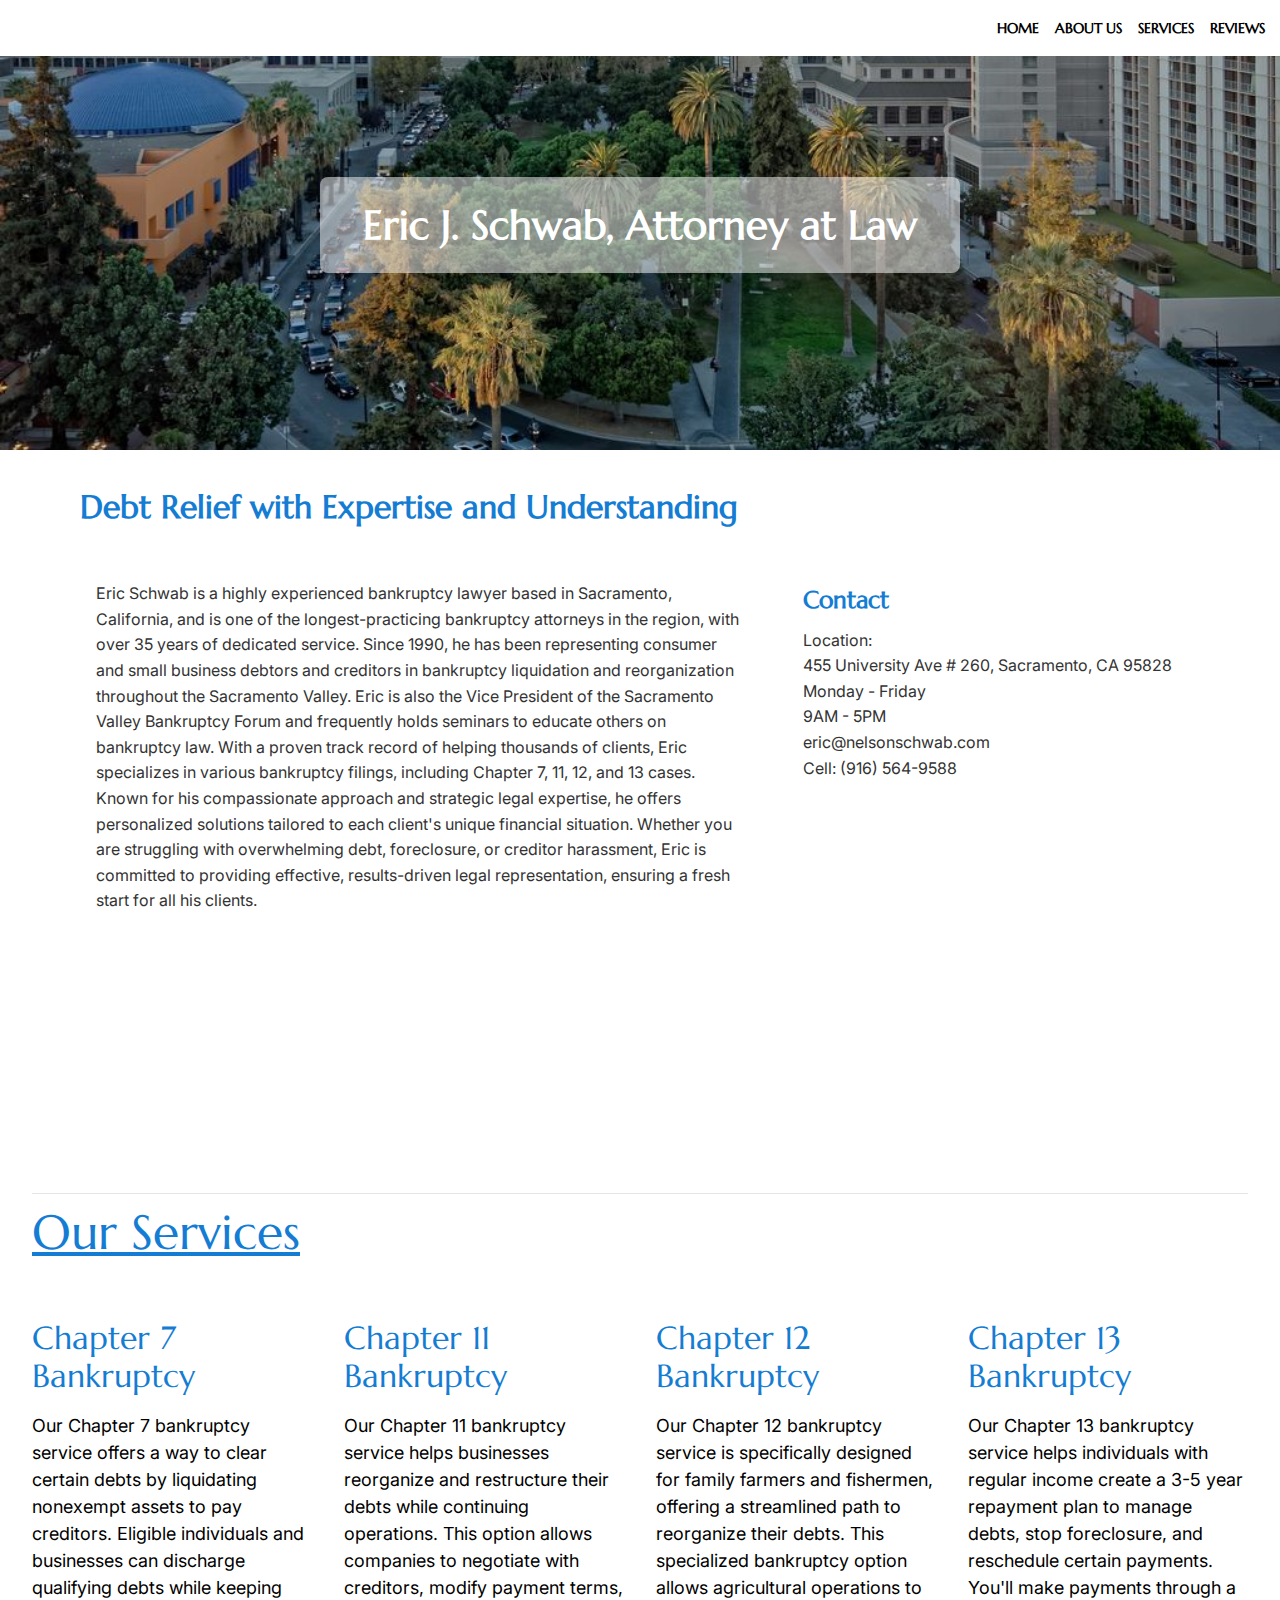
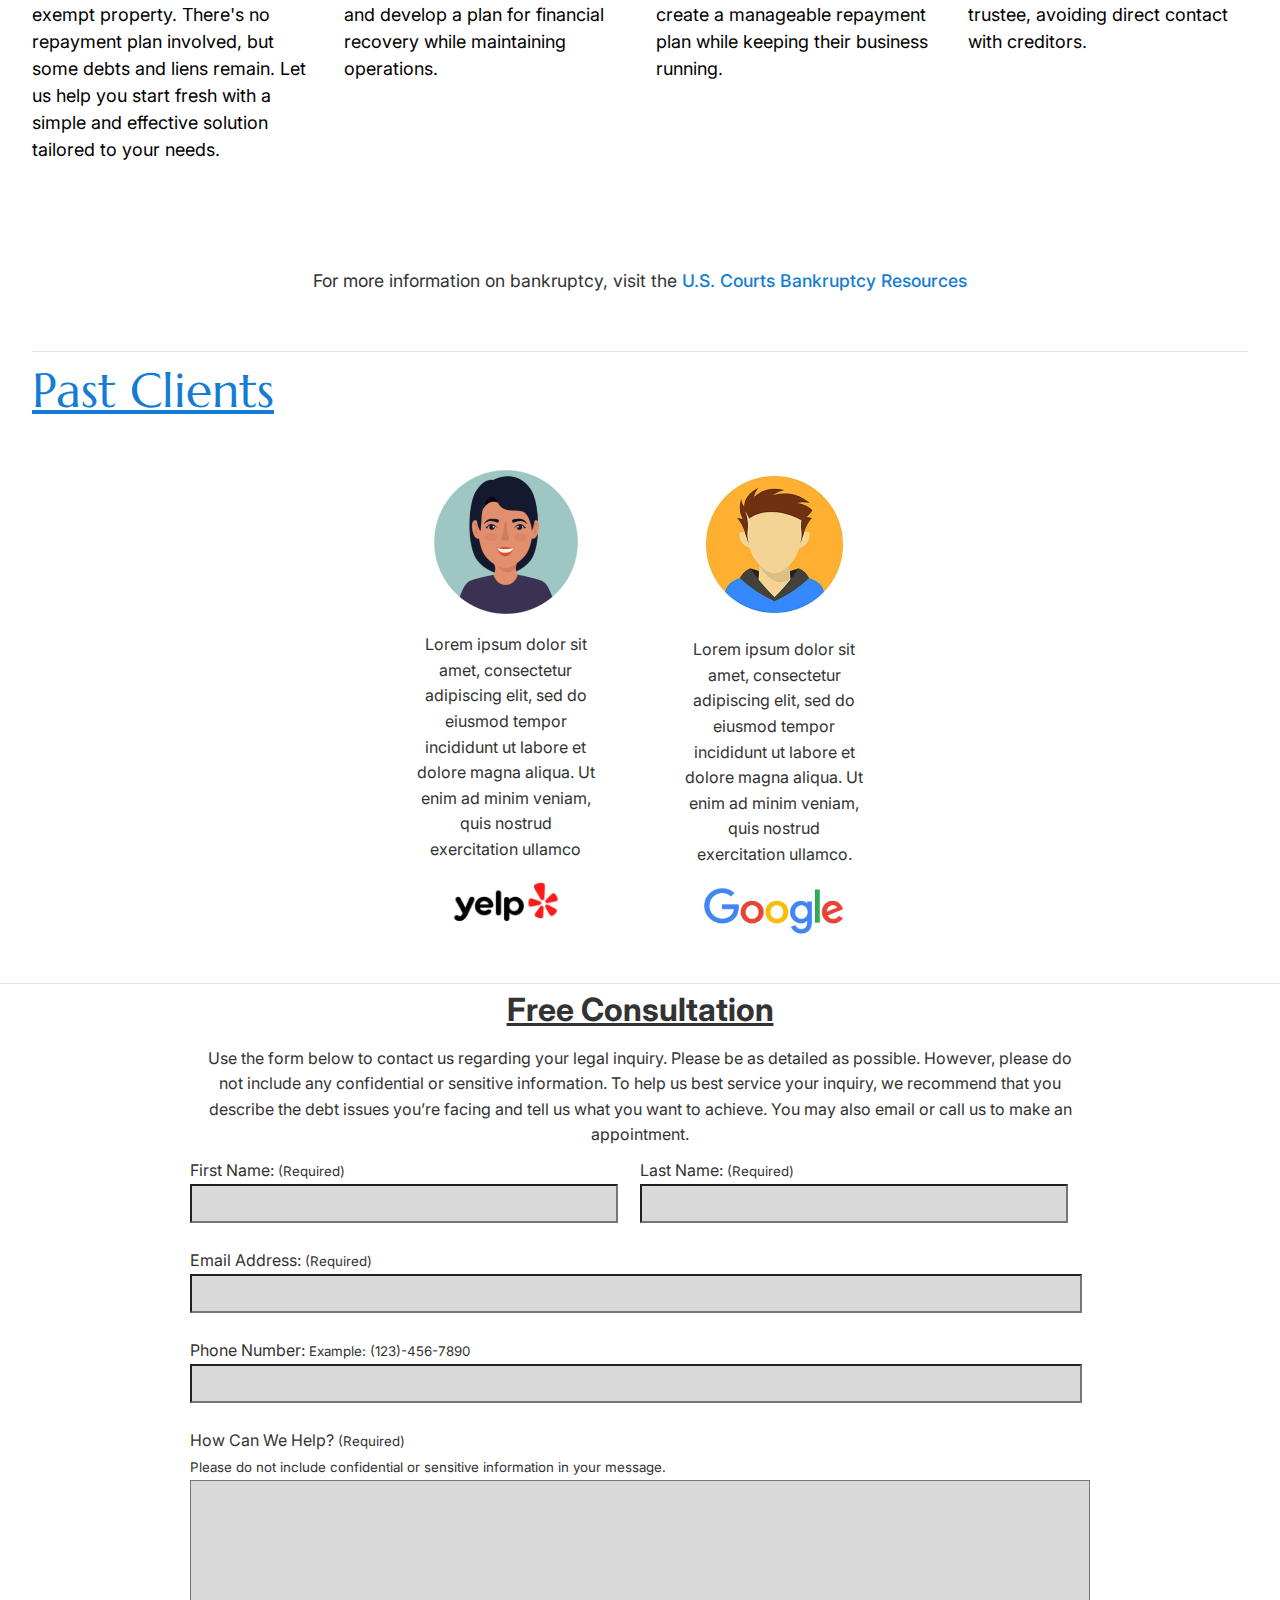
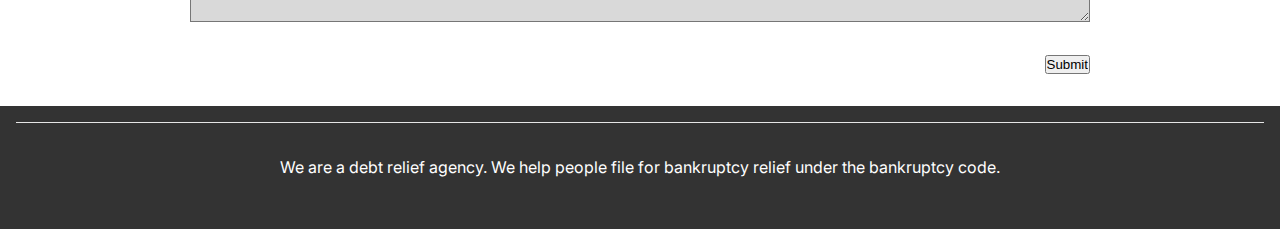
==== commit e1f6de0b: "Merge pull request #36 from IsaacThawer/JIRA-Scrum-97,104,105" ====
--- a/index.html
+++ b/index.html
@@ -119,11 +119,11 @@
               <div class="name-row">
                   <div>
                       <label for="firstname">First Name:</label> <small>(Required)</small><br>
-                      <input type="text" id="firstname" name="firstname" required>
+                      <input type="text" id="firstname" name="firstname" maxlength="25" required>
                   </div>
                   <div>
                       <label for="lastname">Last Name:</label> <small>(Required)</small><br>
-                      <input type="text" id="lastname" name="lastname" required>
+                      <input type="text" id="lastname" name="lastname" maxlength="25" required>
                   </div>
               </div><br>
 
@@ -132,7 +132,7 @@
               <input type="email" id="email" name="email" required><br><br>
 
               <!-- Phone Number -->
-              <label for="phone">Phone Number:</label><br>
+              <label for="phone">Phone Number:</label><small>   Example: (123)-456-7890</small><br>
               <input type="tel" id="phone" name="phone" pattern="\(\d{3}\)-\d{3}-\d{4}" required><br><br>
 
               <!-- Message Text Box -->
